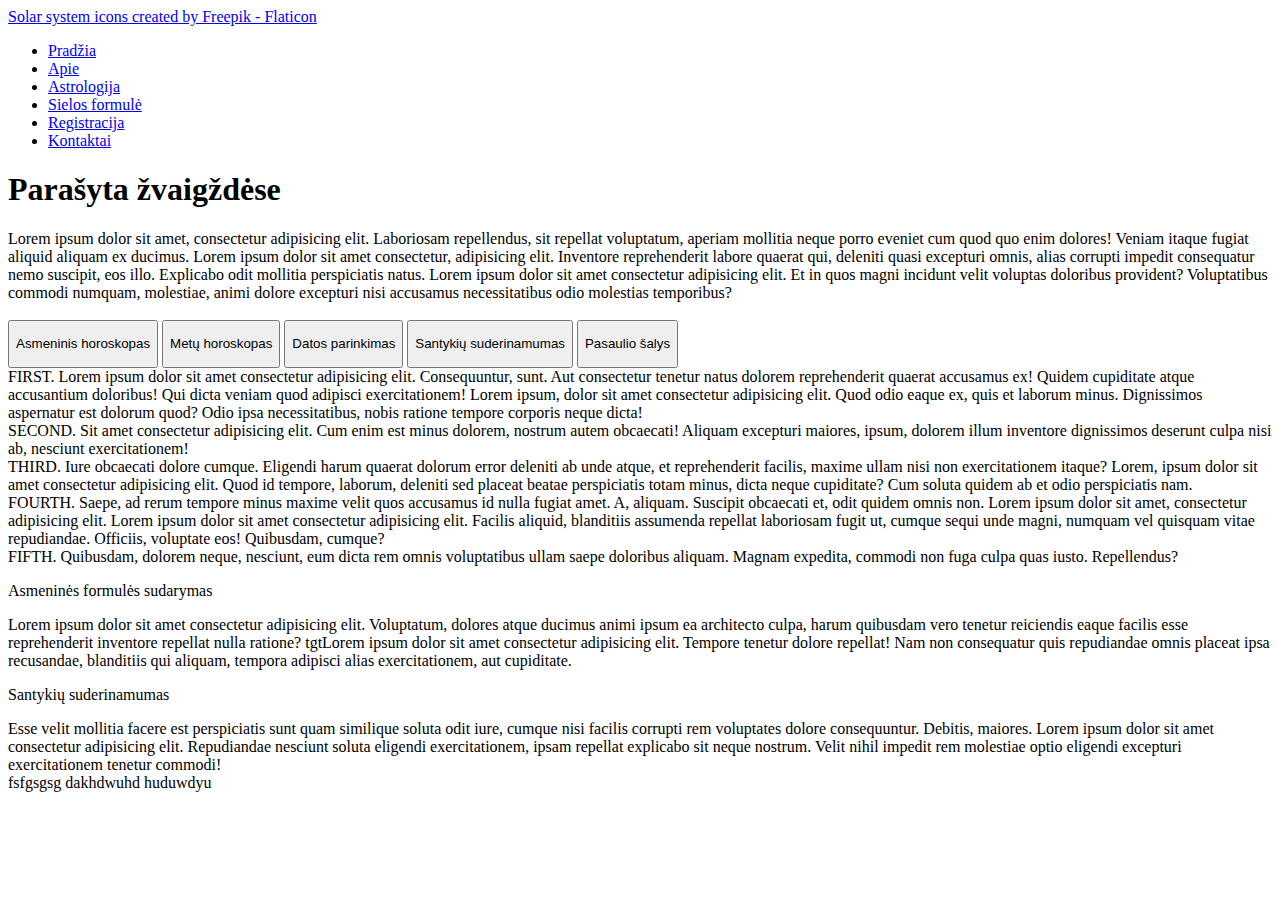
==== index.html @ 43403886 "penktas" ====
<!DOCTYPE html>
<html lang="en">
<head>
    <meta charset="UTF-8">
    <meta http-equiv="X-UA-Compatible" content="IE=edge">
    <meta name="viewport" content="width=device-width, initial-scale=1.0">
    
    <link rel="preconnect" href="https://fonts.googleapis.com">
    <a href="https://www.flaticon.com/free-icons/solar-system" title="solar system icons">Solar system icons created by Freepik - Flaticon</a>
<link rel="preconnect" href="https://fonts.gstatic.com" crossorigin>
<link href="https://fonts.googleapis.com/css2?family=Alegreya&family=El+Messiri&family=Homemade+Apple&family=Neonderthaw&family=Poiret+One&family=Sacramento&display=swap" rel="stylesheet">
    <link rel="stylesheet" href="css/style.css">
    <title>Document</title>
</head>
<body>

    
        <header>
            <div class="container">
                
                <nav>
                    <ul>
                        <li>
                            <a href="#beggining">Pradžia</a>
                        </li>
                        <li>
                            <a href="#about">Apie</a>
                        </li>
                        <li>
                            <a href="#astrology">Astrologija</a>
                        </li>
                        <li>
                            <a href="#soul">Sielos formulė</a>
                        </li>
                        <li>
                            <a href="#registration">Registracija</a>
                        </li>
                        <li>
                            <a href="#contacts">Kontaktai</a>
                        </li>
                    </ul>
                </nav>
    
                <div id="mobile-menu-trigger" class="hamburger hamburger--elastic">
                    <div class="hamburger-box">
                      <div class="hamburger-inner"></div>
                    </div>
                  </div>
    
    
    
            </div>
        </header>


    <main>
        <section class="hero" id="beggining">
            <div class="container">
                <div>
                    
                </div>
                <h1 class="fade-in-text">Parašyta žvaigždėse</h1>
            </div>
        </section>

        <section class="about" id="about">
            <div class="scroll-element js-scroll fade-in">Lorem ipsum dolor sit amet, consectetur adipisicing elit. Laboriosam repellendus, sit repellat voluptatum, aperiam mollitia neque porro eveniet cum quod quo enim dolores! Veniam itaque fugiat aliquid aliquam ex ducimus. Lorem ipsum dolor sit amet consectetur, adipisicing elit. Inventore reprehenderit labore quaerat qui, deleniti quasi excepturi omnis, alias corrupti impedit consequatur nemo suscipit, eos illo. Explicabo odit mollitia perspiciatis natus. Lorem ipsum dolor sit amet consectetur adipisicing elit. Et in quos magni incidunt velit voluptas doloribus provident? Voluptatibus commodi numquam, molestiae, animi dolore excepturi nisi accusamus necessitatibus odio molestias temporibus?
            </div>

        </section>

        

        <section class="astrology" id="astrology">
            <div class="star1"></div>
            <div class="star2"></div>
            <div class="star3"></div>


            <div class="container">
              
              <div class="gallery-box">
                   <img id="gallery">
               </div>
              
            <div class="selection-bar">
            <button onclick="myFunction()"/><p class="btn active">Asmeninis horoskopas</p></button>
            <button onclick="myFunction2()"/><p class="btn active">Metų horoskopas</p></button>
            <button onclick="myFunction3()"/><p class="btn active">Datos parinkimas</p></button>
            <button onclick="myFunction4()"/><p class="btn active">Santykių suderinamumas</p></button>
            <button onclick="myFunction5()"/><p class="btn active">Pasaulio šalys</p></button>
            </div>
            
            <div class="parent">
            <div class="div1 mystyle" id="myDIV">FIRST. Lorem ipsum dolor sit amet consectetur adipisicing elit. Consequuntur, sunt. Aut consectetur tenetur natus dolorem reprehenderit quaerat accusamus ex! Quidem cupiditate atque accusantium doloribus! Qui dicta veniam quod adipisci exercitationem! Lorem ipsum, dolor sit amet consectetur adipisicing elit. Quod odio eaque ex, quis et laborum minus. Dignissimos aspernatur est dolorum quod? Odio ipsa necessitatibus, nobis ratione tempore corporis neque dicta!</div>
            <div class="div2 mystyle" id="myDIV2">SECOND. Sit amet consectetur adipisicing elit. Cum enim est minus dolorem, nostrum autem obcaecati! Aliquam excepturi maiores, ipsum, dolorem illum inventore dignissimos deserunt culpa nisi ab, nesciunt exercitationem!</div>
            <div class="div3 mystyle" id="myDIV3">THIRD. Iure obcaecati dolore cumque. Eligendi harum quaerat dolorum error deleniti ab unde atque, et reprehenderit facilis, maxime ullam nisi non exercitationem itaque? Lorem, ipsum dolor sit amet consectetur adipisicing elit. Quod id tempore, laborum, deleniti sed placeat beatae perspiciatis totam minus, dicta neque cupiditate? Cum soluta quidem ab et odio perspiciatis nam.</div>
            <div class="div4 mystyle" id="myDIV4">FOURTH. Saepe, ad rerum tempore minus maxime velit quos accusamus id nulla fugiat amet. A, aliquam. Suscipit obcaecati et, odit quidem omnis non. Lorem ipsum dolor sit amet, consectetur adipisicing elit. Lorem ipsum dolor sit amet consectetur adipisicing elit. Facilis aliquid, blanditiis assumenda repellat laboriosam fugit ut, cumque sequi unde magni, numquam vel quisquam vitae repudiandae. Officiis, voluptate eos! Quibusdam, cumque? </div>
            <div class="div5 mystyle" id="myDIV5">FIFTH. Quibusdam, dolorem neque, nesciunt, eum dicta rem omnis voluptatibus ullam saepe doloribus aliquam. Magnam expedita, commodi non fuga culpa quas iusto. Repellendus? </div>
            </div>
            </div>
            </section>







        <section class="soul" id="soul">
            <div class="container">
                <div><p>Asmeninės formulės sudarymas</p>Lorem ipsum dolor sit amet consectetur adipisicing elit. Voluptatum, dolores atque ducimus animi ipsum ea architecto culpa, harum quibusdam vero tenetur reiciendis eaque facilis esse reprehenderit inventore repellat nulla ratione? tgtLorem ipsum dolor sit amet consectetur adipisicing elit. Tempore tenetur dolore repellat! Nam non consequatur quis repudiandae omnis placeat ipsa recusandae, blanditiis qui aliquam, tempora adipisci alias exercitationem, aut cupiditate.</div>
                <div class="horizon"></div>
                <div><p>Santykių suderinamumas</p>Esse velit mollitia facere est perspiciatis sunt quam similique soluta odit iure, cumque nisi facilis corrupti rem voluptates dolore consequuntur. Debitis, maiores. Lorem ipsum dolor sit amet consectetur adipisicing elit. Repudiandae nesciunt soluta eligendi exercitationem, ipsam repellat explicabo sit neque nostrum. Velit nihil impedit rem molestiae optio eligendi excepturi exercitationem tenetur commodi!</div>
            </div>
            




        </section>

        <section class="registration" id="registration">
            <div class="container">fsfgsgsg dakhdwuhd huduwdyu</div>



        </section>

        

        <section class="contacts" id="contacts">
        <div class="container"></div>
        </section>

</main>

       

        


        
        
        
        
        
        
        
        <script src="script.js"></script>
        

        

</body>
</html>
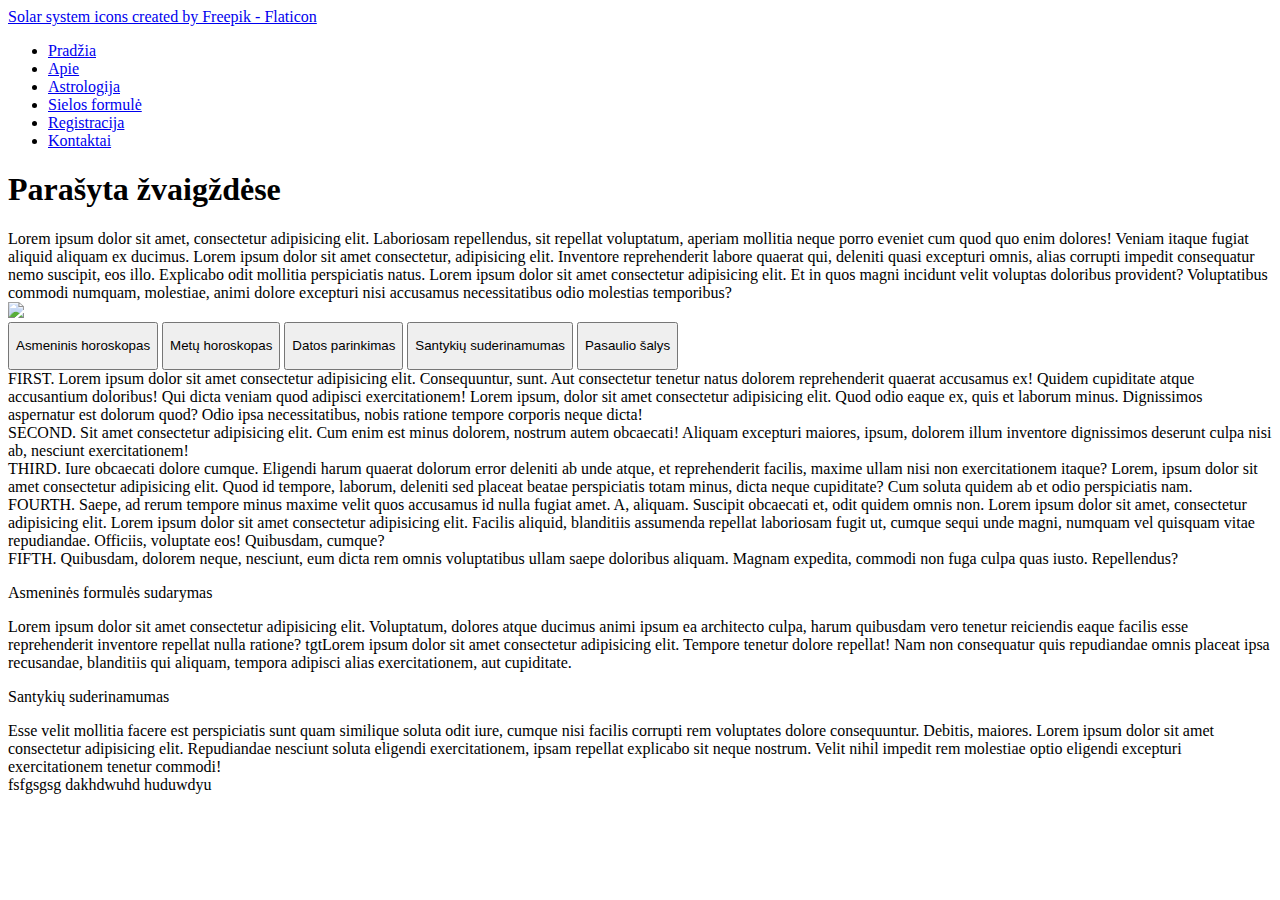
==== commit 9ee4b25c: "astuntas" ====
--- a/index.html
+++ b/index.html
@@ -80,7 +80,7 @@
             <div class="container">
               
               <div class="gallery-box">
-                   <img id="gallery">
+                   <img src="../images/cancer.png" id="gallery">
                </div>
               
             <div class="selection-bar">
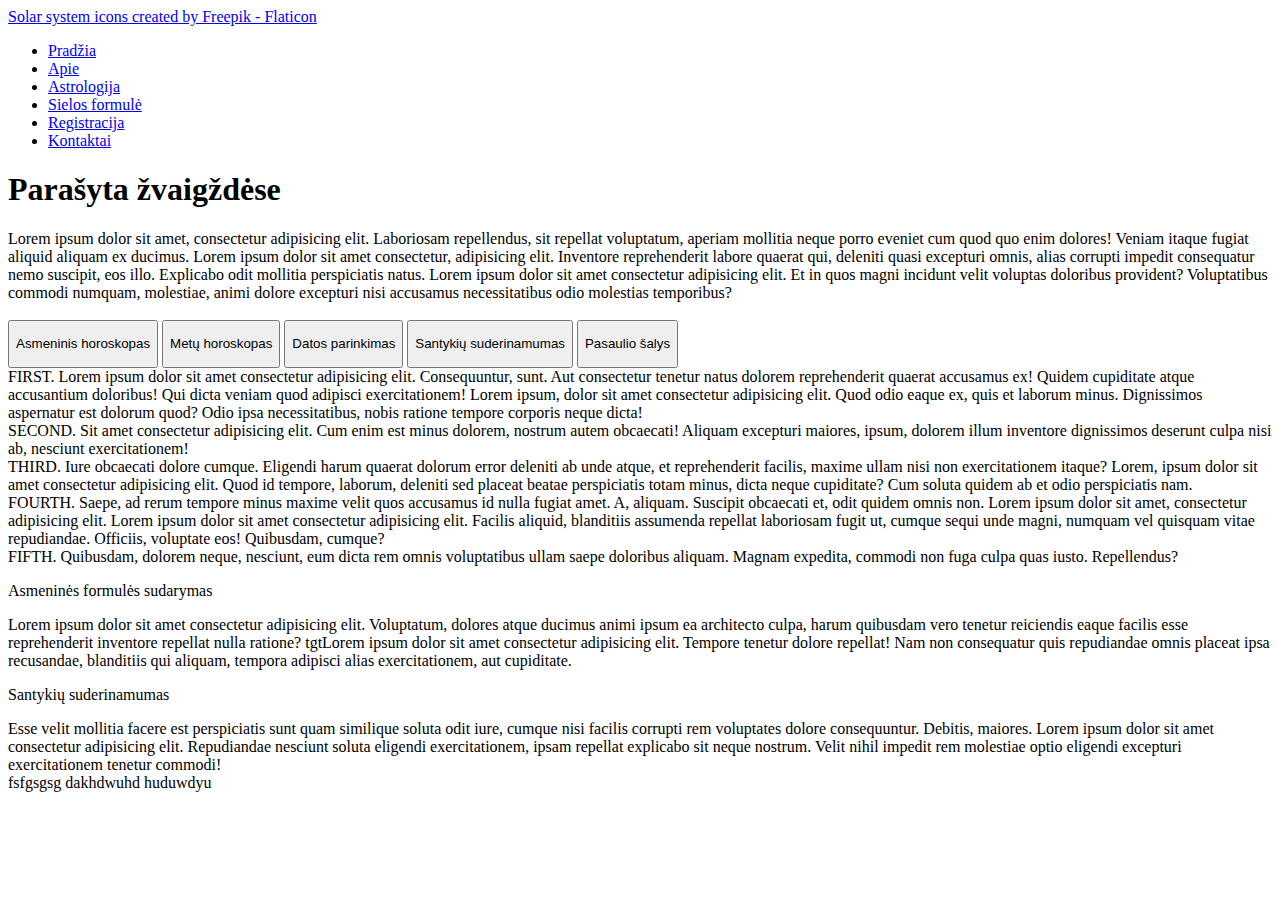
==== commit ebc57b79: "vienuolika" ====
--- a/index.html
+++ b/index.html
@@ -80,7 +80,7 @@
             <div class="container">
               
               <div class="gallery-box">
-                   <img src="../images/cancer.png" id="gallery">
+                   <img id="gallery">
                </div>
               
             <div class="selection-bar">
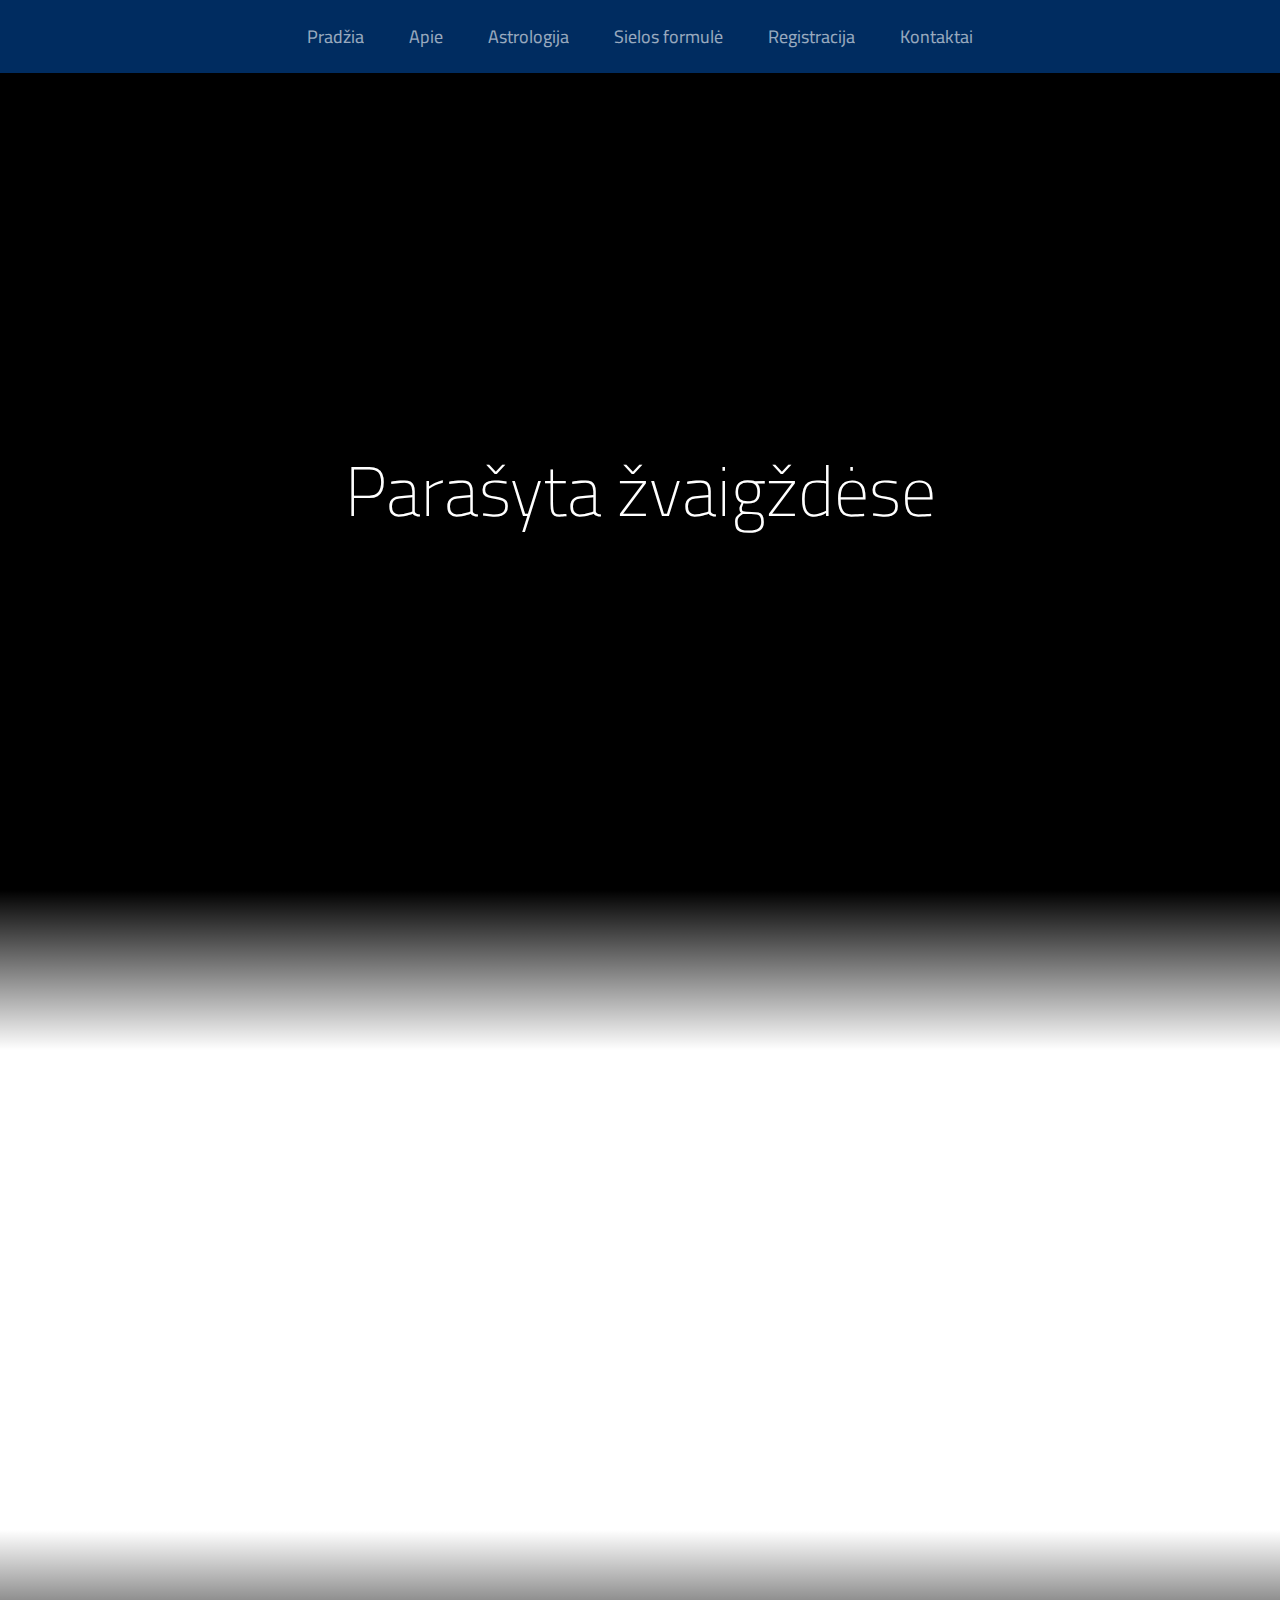
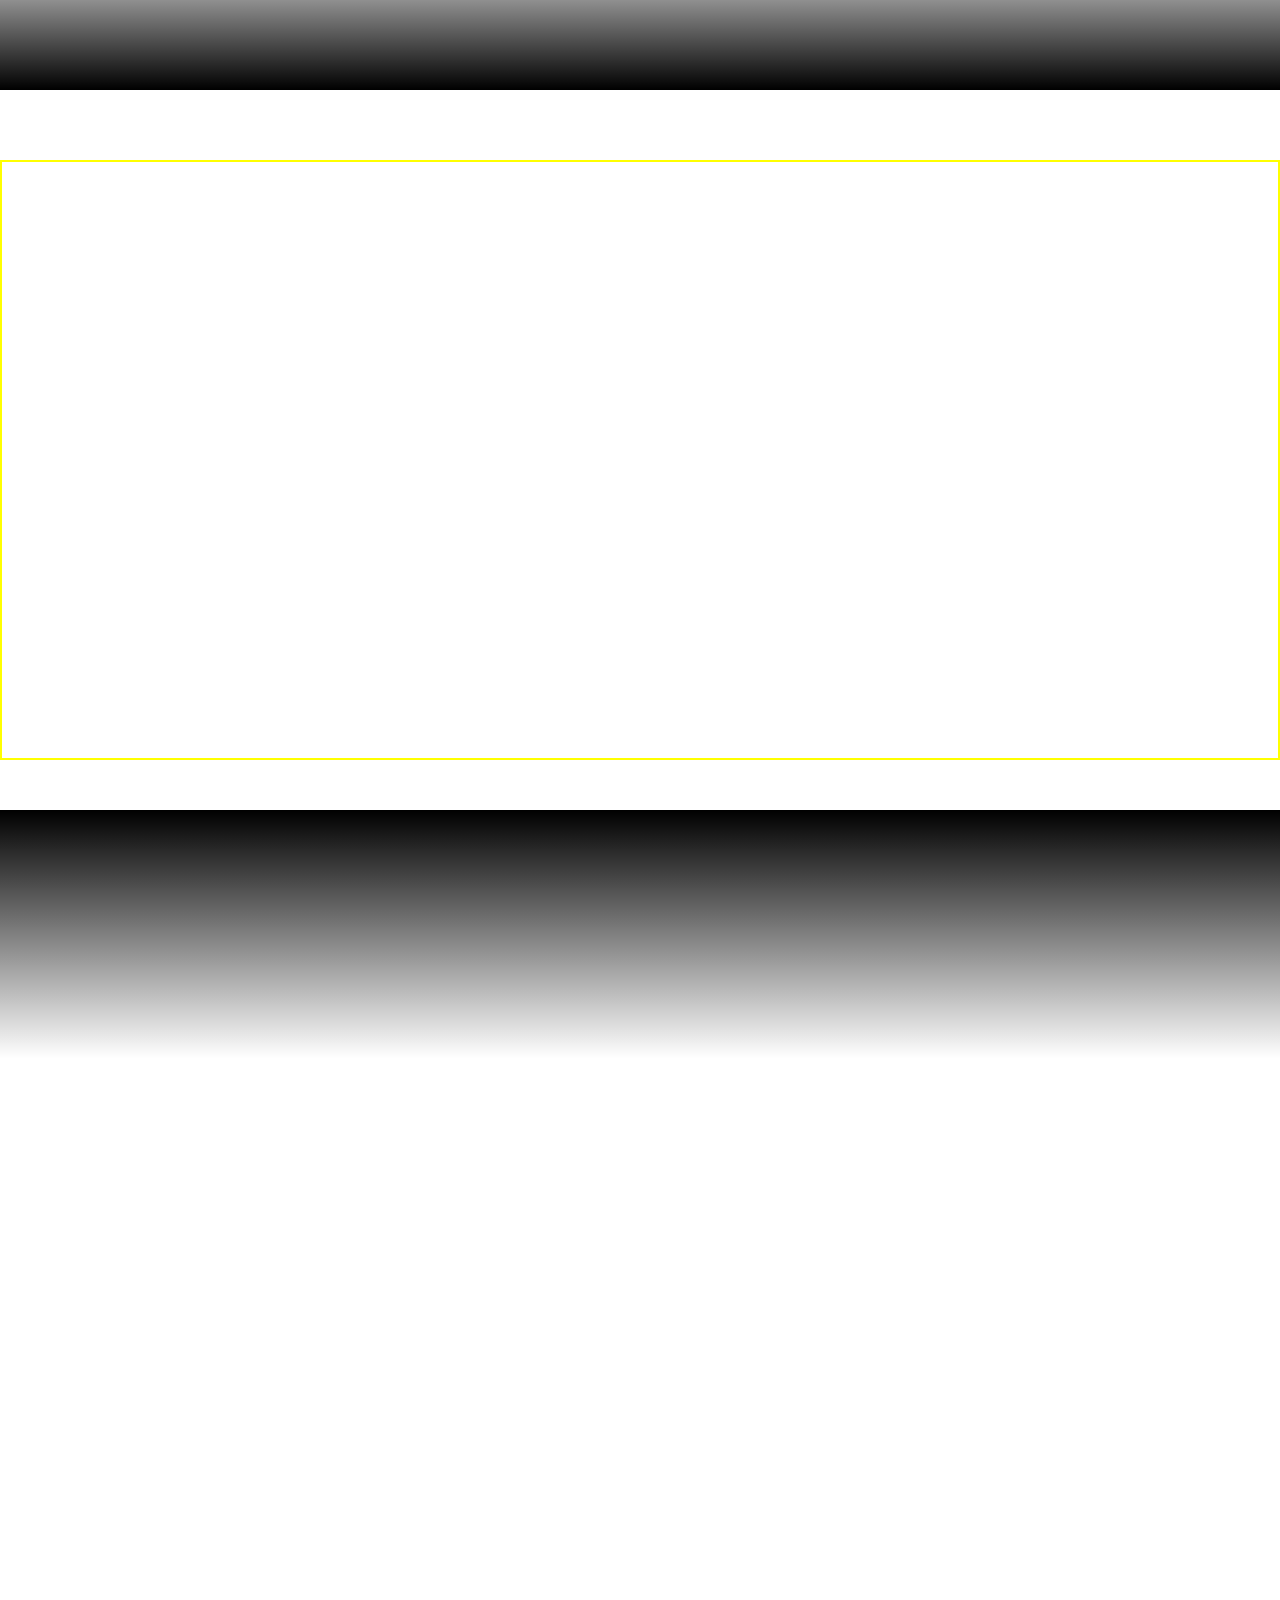
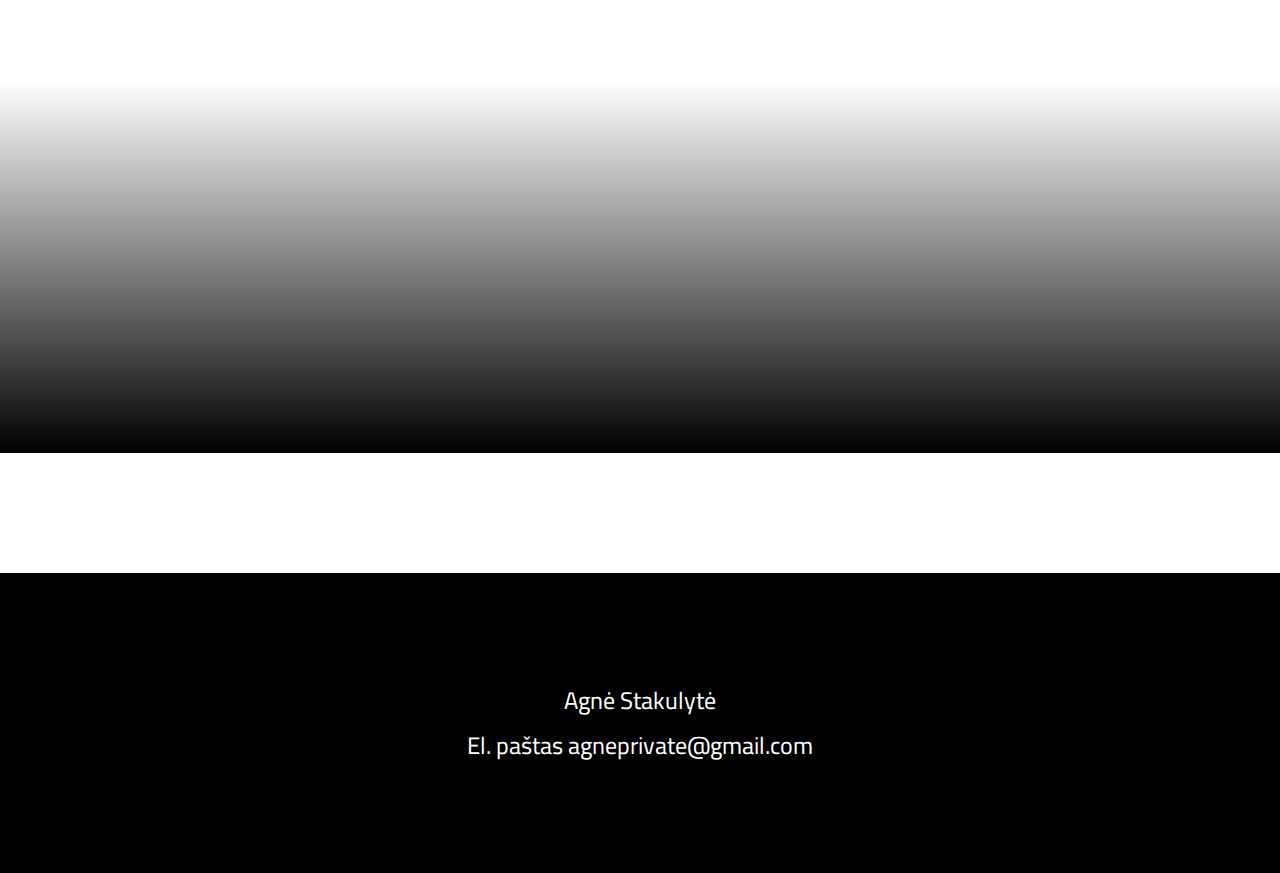
==== commit de52219d: "vasario-17-2" ====
--- a/index.html
+++ b/index.html
@@ -8,7 +8,9 @@
     <link rel="preconnect" href="https://fonts.googleapis.com">
     <a href="https://www.flaticon.com/free-icons/solar-system" title="solar system icons">Solar system icons created by Freepik - Flaticon</a>
 <link rel="preconnect" href="https://fonts.gstatic.com" crossorigin>
-<link href="https://fonts.googleapis.com/css2?family=Alegreya&family=El+Messiri&family=Homemade+Apple&family=Neonderthaw&family=Poiret+One&family=Sacramento&display=swap" rel="stylesheet">
+<link rel="preconnect" href="https://fonts.googleapis.com">
+<link rel="preconnect" href="https://fonts.gstatic.com" crossorigin>
+<link href="https://fonts.googleapis.com/css2?family=Alegreya&family=Cairo&family=Dosis&family=El+Messiri&family=Homemade+Apple&family=Jost&family=Neonderthaw&family=Sacramento&family=Signika:wght@300&display=swap" rel="stylesheet">
     <link rel="stylesheet" href="css/style.css">
     <title>Document</title>
 </head>
@@ -64,7 +66,9 @@
         </section>
 
         <section class="about" id="about">
-            <div class="scroll-element js-scroll fade-in">Lorem ipsum dolor sit amet, consectetur adipisicing elit. Laboriosam repellendus, sit repellat voluptatum, aperiam mollitia neque porro eveniet cum quod quo enim dolores! Veniam itaque fugiat aliquid aliquam ex ducimus. Lorem ipsum dolor sit amet consectetur, adipisicing elit. Inventore reprehenderit labore quaerat qui, deleniti quasi excepturi omnis, alias corrupti impedit consequatur nemo suscipit, eos illo. Explicabo odit mollitia perspiciatis natus. Lorem ipsum dolor sit amet consectetur adipisicing elit. Et in quos magni incidunt velit voluptas doloribus provident? Voluptatibus commodi numquam, molestiae, animi dolore excepturi nisi accusamus necessitatibus odio molestias temporibus?
+            <div class="scroll-element js-scroll fade-in"><p>Sveiki, esu Agnė, vedų astrologė ir sielos formulės konsultantė. Astrologija pradėjau domėtis dar paauglystėje, vartydama iš mamos pasiimtas knygas, susijusias su astrologija, chirologija ir numerologija.<br><br></p>
+            <p>Nors baigiau ekonomikos ir verslo vadybos studijas universitete ir visą laiką dirbau bankų ir finansų srityje, astrologija netikėtai grįžo į mano gyvenimą prieš dvejus metus. Norėjau pažinti save, buvo smalsu sužinoti, kokia aš esu, kokią įtaką man daro visatoje skriejantys dangaus kūnai, kokias dovanas jie man suteikė mano gimimo metu ir kaip jie mane veikia kasdien.Baigusi vedų astrologijos ir sielos formulės kursus, nusprendžiau savo įgytas žinias ne tik panaudoti sau, bet ir dalintis jomis su kitais.</p> <br>
+            <p>Tikiu, kad astrologija gali padėti labiau pažinti ir suprasti save bei paaiškinti, kodėl elgiamės vienaip ar kitaip ir kodėl gyvenime tam tikru metu ar tam tikroje srityje įvyksta tam tikri įvykiai. Sužinoję tai, galime atsikvėpti, nusiraminti ir įsitikinti, kad viskas su mumis yra gerai – kiekvienas žmogus yra unikalus ir nepaprastas, o dangaus kūnai bei visata yra mums paruošusi puokštę dovanų, kurias reikia priimti ir mėgautis jomis.</p>
             </div>
 
         </section>
@@ -72,16 +76,14 @@
         
 
         <section class="astrology" id="astrology">
-            <div class="star1"></div>
-            <div class="star2"></div>
-            <div class="star3"></div>
+            
 
 
             <div class="container">
               
-              <div class="gallery-box">
+              <!-- <div class="gallery-box">
                    <img id="gallery">
-               </div>
+               </div> -->
               
             <div class="selection-bar">
             <button onclick="myFunction()"/><p class="btn active">Asmeninis horoskopas</p></button>
@@ -92,11 +94,68 @@
             </div>
             
             <div class="parent">
-            <div class="div1 mystyle" id="myDIV">FIRST. Lorem ipsum dolor sit amet consectetur adipisicing elit. Consequuntur, sunt. Aut consectetur tenetur natus dolorem reprehenderit quaerat accusamus ex! Quidem cupiditate atque accusantium doloribus! Qui dicta veniam quod adipisci exercitationem! Lorem ipsum, dolor sit amet consectetur adipisicing elit. Quod odio eaque ex, quis et laborum minus. Dignissimos aspernatur est dolorum quod? Odio ipsa necessitatibus, nobis ratione tempore corporis neque dicta!</div>
-            <div class="div2 mystyle" id="myDIV2">SECOND. Sit amet consectetur adipisicing elit. Cum enim est minus dolorem, nostrum autem obcaecati! Aliquam excepturi maiores, ipsum, dolorem illum inventore dignissimos deserunt culpa nisi ab, nesciunt exercitationem!</div>
-            <div class="div3 mystyle" id="myDIV3">THIRD. Iure obcaecati dolore cumque. Eligendi harum quaerat dolorum error deleniti ab unde atque, et reprehenderit facilis, maxime ullam nisi non exercitationem itaque? Lorem, ipsum dolor sit amet consectetur adipisicing elit. Quod id tempore, laborum, deleniti sed placeat beatae perspiciatis totam minus, dicta neque cupiditate? Cum soluta quidem ab et odio perspiciatis nam.</div>
-            <div class="div4 mystyle" id="myDIV4">FOURTH. Saepe, ad rerum tempore minus maxime velit quos accusamus id nulla fugiat amet. A, aliquam. Suscipit obcaecati et, odit quidem omnis non. Lorem ipsum dolor sit amet, consectetur adipisicing elit. Lorem ipsum dolor sit amet consectetur adipisicing elit. Facilis aliquid, blanditiis assumenda repellat laboriosam fugit ut, cumque sequi unde magni, numquam vel quisquam vitae repudiandae. Officiis, voluptate eos! Quibusdam, cumque? </div>
-            <div class="div5 mystyle" id="myDIV5">FIFTH. Quibusdam, dolorem neque, nesciunt, eum dicta rem omnis voluptatibus ullam saepe doloribus aliquam. Magnam expedita, commodi non fuga culpa quas iusto. Repellendus? </div>
+            <div class="div1 mystyle active" id="myDIV"> 
+                <p>Išsami asmeninio astrologinio žemėlapio analizė</p><br>
+                &diams; Asmeninės savybės, charakterio bruožai, pasaulio suvokimas<br>
+                &diams; Partnerystė, meilė, santuoka<br>
+                &diams; Šeima ir vaikai<br>
+                &diams; Darbas ir karjera<br>
+                &diams; Savirealizacija<br>
+                &diams; Finansai ir turtas<br>
+                &diams; Gyvenimo misija, ekspertizės ir tobulėjimo sritys<br><br>
+                
+                KONSULTACIJOS TRUKMĖ: 1,5–2 val.<br>
+                KONSULTACIJOS BŪDAS: vaizdo skambutis (naudojantis „Zoom“, „Teams“, „Skype“ ar „Messenger“)<br>
+                KAINA: 50 EUR 
+                </div>
+            <div class="div2 mystyle" id="myDIV2"><p>Ateinančių 12 mėnesių astrologinės tendencijos</p><br>
+                &diams; Kokiame astrologiniame periode šiuo metu esate?<br>
+                &diams; Planetų tranzitai<br>
+                &diams; Kurią Jūsų gyvenimo sritį visata kviečia peržiūrėti, išgryninti ir patobulinti?<br>
+                &diams; Kurią Jūsų gyvenimo sritį visata nori palaiminti ir apdovanoti?<br>
+                &diams; Kuris laikotarpis yra palankus karjerai ar romantiškiems santykiams<br><br>
+                
+                KONSULTACIJOS TRUKMĖ: 1 val.<br>
+                KONSULTACIJOS BŪDAS: vaizdo skambutis (naudojantis „Zoom“, „Teams“, „Skype“ ar „Messenger“)<br>
+                KAINA: 30 EUR
+                </div>
+            <div class="div3 mystyle" id="myDIV3"><p>Geriausias laikotarpis:</p><br>
+
+                &diams; gimtadieniui, šeimos šventei;<br>
+                &diams; vestuvėms;<br>
+                &diams; sutarčių pasirašymui;<br>
+                &diams; nekilnojamo turto įsigijimui;<br>
+                &diams; grožio procedūroms, asmeniniams pirkiniams.<br><br>
+                
+                KONSULTACIJOS TRUKMĖ: 0,5 val.<br>
+                KONSULTACIJOS BŪDAS: vaizdo skambutis (naudojantis „Zoom“, „Teams“, „Skype“ ar „Messenger“)<br>
+                KAINA: 15 EUR
+                </div>
+            <div class="div4 mystyle" id="myDIV4">Astrologinis suderinamumas nagrinėjamas su bet kuriuo pasirinktu asmeniu (gyvenimo partneris, šeimos narys, kolega ir pan.).<br><br>
+                <p>Astrologinis žmonių tarpusavio suderinamumas:</p><br>
+                &diams; meilės partnerių;<br>
+                &diams; verslo partnerių;<br>
+                &diams; šeimos narių;<br>
+                &diams; tėvų ir vaikų;<br>
+                &diams; draugų ar kitų svarbių žmonių.<br><br>
+                
+                KONSULTACIJOS TRUKMĖ: 1–1,5 val.<br>
+                KONSULTACIJOS BŪDAS: vaizdo skambutis (naudojantis „Zoom“, „Teams“, „Skype“ ar „Messenger“)<br>
+                KAINA: 50 EUR
+                 </div>
+            <div class="div5 mystyle" id="myDIV5"><p>Pasaulio šalių įtaka pagal gimimo datą</p><br>
+                &diams; Kuriose šalyse geriausia siekti karjeros ir augti profesinėje srityje?<br>
+                &diams; Kur keliauti norint aistringų, romantiškų ir kupinų meilės nuotykių atostogų?<br>
+                &diams; Kuriose šalyse jausitės tarsi jau esate čia gyvenę ir viską gerai pažįstate?<br>
+                &diams; Kurios šalyse jausite didelę euforiją pradžioje, bet didelį nusivylimą praėjus rožiniam periodui?<br>
+                &diams; Kuriose šalyse atsipalaiduosite ir pailsėsite?<br>
+                &diams; Kuriose šalyse pritrauksite negatyvias situacijas ir kurių geriausia vengti?<br>
+                &diams; Kurios šalys priartins prie savęs pažinimo ir savirealizacijos?<br><br>
+                
+                KONSULTACIJOS TRUKMĖ: 1 val.<br>
+                KONSULTACIJOS BŪDAS: vaizdo skambutis (naudojantis „Zoom“, „Teams“, „Skype“ ar „Messenger“)<br>
+                KAINA: 20 EUR
+                 </div>
             </div>
             </div>
             </section>
@@ -108,29 +167,49 @@
 
 
         <section class="soul" id="soul">
-            <div class="container">
-                <div><p>Asmeninės formulės sudarymas</p>Lorem ipsum dolor sit amet consectetur adipisicing elit. Voluptatum, dolores atque ducimus animi ipsum ea architecto culpa, harum quibusdam vero tenetur reiciendis eaque facilis esse reprehenderit inventore repellat nulla ratione? tgtLorem ipsum dolor sit amet consectetur adipisicing elit. Tempore tenetur dolore repellat! Nam non consequatur quis repudiandae omnis placeat ipsa recusandae, blanditiis qui aliquam, tempora adipisci alias exercitationem, aut cupiditate.</div>
-                <div class="horizon"></div>
-                <div><p>Santykių suderinamumas</p>Esse velit mollitia facere est perspiciatis sunt quam similique soluta odit iure, cumque nisi facilis corrupti rem voluptates dolore consequuntur. Debitis, maiores. Lorem ipsum dolor sit amet consectetur adipisicing elit. Repudiandae nesciunt soluta eligendi exercitationem, ipsam repellat explicabo sit neque nostrum. Velit nihil impedit rem molestiae optio eligendi excepturi exercitationem tenetur commodi!</div>
-            </div>
-            
-
-
-
-
-        </section>
+           
+            <div class="scroll-element2 js-scroll2 slide-left2"><p>Asmeninės formulės sudarymas pagal Aleksandro Astrogoro metodiką</p>
+                Aleksandras Astrogoras – knygos „Sielos formulė“ autorius –  apibrėžia sielos formulę kaip Dievo antspaudą mūsų gyvenimo pase, kuris fiksuoja įgimtų žmogaus savybių visumą, pašaukimą, tobulėjimo kelią ir pamokas. Pagrindinis klausimas – kas tu esi, žmogau? Formulės centre atsidūrusios planetos atspindi žmogaus šerdį, atskleidžia jo stipriausias prigimtines charakterio savybes ir gabumus. Sielos formulė atskleidžia tai, kaip žmogus bendrauja su aplinkiniais žmonėmis, kokios profesijos jam tiktų, kokių sveikatos problemų reikėtų saugotis, koks partneris jam labiausiai tinka ir kokio jis pasąmoningai ieško.<br><br> 
+
+                KONSULTACIJOS TRUKMĖ: 1-1,5 val.<br>
+                KONSULTACIJOS BŪDAS: vaizdo skambutis (naudojantis „Zoom“, „Teams“, „Skype“ ar „Messenger“)<br>
+                KAINA: 50 EUR
+                
+          
+            </div>
+
+            <div class="scroll-element2 js-scroll2 slide-right2"><p>Santykių suderinamumas</p><br>Esse velit mollitia facere est perspiciatis sunt quam similique soluta odit iure, cumque nisi facilis corrupti rem voluptates dolore consequuntur. Debitis, maiores. Lorem ipsum dolor sit amet consectetur adipisicing elit. Repudiandae nesciunt soluta eligendi exercitationem, ipsam repellat explicabo sit neque nostrum. Velit nihil impedit rem molestiae optio eligendi excepturi exercitationem tenetur commodi! Lorem ipsum, dolor sit amet consectetur adipisicing elit. Beatae quidem corrupti aperiam maiores voluptas esse eaque quaerat, optio dolorum quo aliquid numquam nihil sequi minus consequuntur consequatur sapiente perspiciatis assumenda.
+          
+            </div>
+            
+          </section>
+
+         
+            
+        
+
+
 
         <section class="registration" id="registration">
-            <div class="container">fsfgsgsg dakhdwuhd huduwdyu</div>
-
-
-
-        </section>
+           
+            <div class="container"><script src="https://www.cognitoforms.com/f/seamless.js" data-key="kqcxq1kapUCRFlTGR3wyDQ" data-form="1"></script>
+                </div>
+
+                
+
+        </section>
+
+        
+
+        
 
         
 
         <section class="contacts" id="contacts">
-        <div class="container"></div>
+        <div class="container">
+            Agnė Stakulytė<br>
+            El. paštas agneprivate@gmail.com
+        </div>
         </section>
 
 </main>
@@ -150,7 +229,7 @@
         <script src="script.js"></script>
         
 
-        
+           
 
 </body>
 </html>--- a/css/style.css
+++ b/css/style.css
@@ -0,0 +1 @@
+*{-webkit-box-sizing:border-box;box-sizing:border-box;margin:0;padding:0}html{scroll-behavior:smooth;width:100%}body{font-family:Cairo,Helvetica,sans-serif;cursor:url("../images/light-small.png"),auto;max-width:100%;overflow-x:hidden;margin:0;padding:0}.container{width:100%;margin:0 auto;padding:0 20px;-webkit-box-sizing:border-box;box-sizing:border-box}header{position:fixed;top:0;left:0;width:100%;z-index:999;background-color:#002c60;font-size:18px}@media(max-width: 800px){header{padding:10px 0}}header .container{display:-webkit-box;display:-webkit-flex;display:-ms-flexbox;display:flex;-webkit-box-pack:center;-webkit-justify-content:center;-ms-flex-pack:center;justify-content:center;-webkit-box-align:center;-webkit-align-items:center;-ms-flex-align:center;align-items:center;padding-top:20px;padding-bottom:20px;margin:0}header .container .hamburger{display:none;overflow:visible;margin:-15px;padding:15px;cursor:pointer;-webkit-transition:.3s ease-in-out;-o-transition:.3s ease-in-out;transition:.3s ease-in-out}@media(max-width: 800px){header .container .hamburger{display:inline-block}}header .container .hamburger .hamburger-box{position:relative;display:inline-block;width:20px;height:16px}header .container .hamburger .hamburger-box .hamburger-inner,header .container .hamburger .hamburger-box .hamburger-inner:before,header .container .hamburger .hamburger-box .hamburger-inner:after{position:absolute;width:20px;height:2px;-webkit-transition:.3s ease-in-out;-o-transition:.3s ease-in-out;transition:.3s ease-in-out;background-color:#fff}header .container .hamburger .hamburger-box .hamburger-inner:before,header .container .hamburger .hamburger-box .hamburger-inner:after{content:"";display:block}header .container .hamburger .hamburger-box .hamburger-inner:before{-webkit-transition:top .1s ease-in .25s,opacity .1s ease-in,background-color .3s ease-in-out;-o-transition:top .1s ease-in .25s,opacity .1s ease-in,background-color .3s ease-in-out;transition:top .1s ease-in .25s,opacity .1s ease-in,background-color .3s ease-in-out;top:-6px}header .container .hamburger .hamburger-box .hamburger-inner:after{bottom:-6px;-webkit-transition:bottom .1s ease-in .25s,background-color .3s ease-in-out,-webkit-transform .22s cubic-bezier(0.55, 0.055, 0.675, 0.19);transition:bottom .1s ease-in .25s,background-color .3s ease-in-out,-webkit-transform .22s cubic-bezier(0.55, 0.055, 0.675, 0.19);-o-transition:bottom .1s ease-in .25s,transform .22s cubic-bezier(0.55, 0.055, 0.675, 0.19),background-color .3s ease-in-out;transition:bottom .1s ease-in .25s,transform .22s cubic-bezier(0.55, 0.055, 0.675, 0.19),background-color .3s ease-in-out;transition:bottom .1s ease-in .25s,transform .22s cubic-bezier(0.55, 0.055, 0.675, 0.19),background-color .3s ease-in-out,-webkit-transform .22s cubic-bezier(0.55, 0.055, 0.675, 0.19)}header .container .hamburger .hamburger-box .hamburger-inner{top:50%;display:block;-webkit-transition-timing-function:cubic-bezier(0.55, 0.055, 0.675, 0.19);-o-transition-timing-function:cubic-bezier(0.55, 0.055, 0.675, 0.19);transition-timing-function:cubic-bezier(0.55, 0.055, 0.675, 0.19);-webkit-transition-duration:.22s;-o-transition-duration:.22s;transition-duration:.22s}header .container .hamburger.active .hamburger-inner{-webkit-transition-delay:.12s;-o-transition-delay:.12s;transition-delay:.12s;-webkit-transition-timing-function:cubic-bezier(0.215, 0.61, 0.355, 1);-o-transition-timing-function:cubic-bezier(0.215, 0.61, 0.355, 1);transition-timing-function:cubic-bezier(0.215, 0.61, 0.355, 1);-webkit-transform:rotate(225deg);-ms-transform:rotate(225deg);transform:rotate(225deg)}header .container .hamburger.active .hamburger-inner:before{top:0;-webkit-transition:top .1s ease-out,opacity .1s ease-out .12s,background-color .3s ease-in-out;-o-transition:top .1s ease-out,opacity .1s ease-out .12s,background-color .3s ease-in-out;transition:top .1s ease-out,opacity .1s ease-out .12s,background-color .3s ease-in-out;opacity:0}header .container .hamburger.active .hamburger-inner:after{bottom:0;-webkit-transition:bottom .1s ease-out,background-color .3s ease-in-out,-webkit-transform .22s cubic-bezier(0.215, 0.61, 0.355, 1) .12s;transition:bottom .1s ease-out,background-color .3s ease-in-out,-webkit-transform .22s cubic-bezier(0.215, 0.61, 0.355, 1) .12s;-o-transition:bottom .1s ease-out,transform .22s cubic-bezier(0.215, 0.61, 0.355, 1) .12s,background-color .3s ease-in-out;transition:bottom .1s ease-out,transform .22s cubic-bezier(0.215, 0.61, 0.355, 1) .12s,background-color .3s ease-in-out;transition:bottom .1s ease-out,transform .22s cubic-bezier(0.215, 0.61, 0.355, 1) .12s,background-color .3s ease-in-out,-webkit-transform .22s cubic-bezier(0.215, 0.61, 0.355, 1) .12s;-webkit-transform:rotate(-90deg);-ms-transform:rotate(-90deg);transform:rotate(-90deg)}header .container .hamburger.active .hamburger-inner,header .container .hamburger.active .hamburger-inner:before,header .container .hamburger.active .hamburger-inner:after{background-color:#fff}@media(max-width: 800px){header .container nav{position:absolute;width:350px;height:230px;top:92px;opacity:0}}@media(max-width: 800px)and (max-width: 800px){header .container nav.active{opacity:1}}header .container nav ul{list-style:none;display:-webkit-box;display:-webkit-flex;display:-ms-flexbox;display:flex;padding:0}@media(max-width: 800px){header .container nav ul{-webkit-box-orient:vertical;-webkit-box-direction:normal;-webkit-flex-direction:column;-ms-flex-direction:column;flex-direction:column;-webkit-box-pack:center;-webkit-justify-content:center;-ms-flex-pack:center;justify-content:center;-webkit-box-align:center;-webkit-align-items:center;-ms-flex-align:center;align-items:center}}header .container nav ul li:not(:last-child){margin-right:45px}@media(max-width: 800px){header .container nav ul li:not(:last-child){margin:0px;padding-bottom:20px}}header .container nav ul li a{text-decoration:none;color:#fff;opacity:.6;-webkit-transition:.3s ease-in-out;-o-transition:.3s ease-in-out;transition:.3s ease-in-out;cursor:url("../images/light-small.png"),auto}header .container nav ul li a:hover{opacity:1;cursor:url("../images/light-small.png"),auto;-webkit-transform:scale(2);-ms-transform:scale(2);transform:scale(2)}.hero{background-color:#000;padding-top:110px;padding-bottom:50px;display:-webkit-box;display:-webkit-flex;display:-ms-flexbox;display:flex;-webkit-box-align:center;-webkit-align-items:center;-ms-flex-align:center;align-items:center;-webkit-box-pack:center;-webkit-justify-content:center;-ms-flex-pack:center;justify-content:center}.hero .container{width:700px;height:700px;display:-webkit-box;display:-webkit-flex;display:-ms-flexbox;display:flex;-webkit-box-align:center;-webkit-align-items:center;-ms-flex-align:center;align-items:center;-webkit-box-pack:center;-webkit-justify-content:center;-ms-flex-pack:center;justify-content:center;-webkit-align-content:center;-ms-flex-line-pack:center;align-content:center;-webkit-box-orient:vertical;-webkit-box-direction:normal;-webkit-flex-direction:column;-ms-flex-direction:column;flex-direction:column;margin:0}.hero .container div{width:450px;height:450px;background-image:url("../images/starry-sky.jpg");border-radius:50%;display:-webkit-box;display:-webkit-flex;display:-ms-flexbox;display:flex;-webkit-box-pack:center;-webkit-justify-content:center;-ms-flex-pack:center;justify-content:center;-webkit-box-align:center;-webkit-align-items:center;-ms-flex-align:center;align-items:center;position:relative;text-align:center;-webkit-animation:spin 18s linear infinite;animation:spin 18s linear infinite}@-webkit-keyframes spin{100%{-webkit-transform:rotate(360deg);transform:rotate(360deg)}}@keyframes spin{100%{-webkit-transform:rotate(360deg);transform:rotate(360deg)}}.hero .container div:before{content:"";color:#fff;font-size:40px;position:absolute;background-image:-o-radial-gradient(transparent 20%, black 80%);background-image:radial-gradient(transparent 20%, black 80%);display:-webkit-box;display:-webkit-flex;display:-ms-flexbox;display:flex;-webkit-box-pack:center;-webkit-justify-content:center;-ms-flex-pack:center;justify-content:center;-webkit-box-align:center;-webkit-align-items:center;-ms-flex-align:center;align-items:center;top:0;left:0;width:100%;height:100%;border-radius:50%}.hero .container .fade-in-text{display:-webkit-box;display:-webkit-flex;display:-ms-flexbox;display:flex;-webkit-box-align:center;-webkit-align-items:center;-ms-flex-align:center;align-items:center;-webkit-box-pack:center;-webkit-justify-content:center;-ms-flex-pack:center;justify-content:center;width:200%;font-family:Cairo,Helvetica,sans-serif;font-weight:100;font-size:70px;color:#fff;-webkit-animation:fadeIn linear 6s;animation:fadeIn linear 6s;position:absolute}@-webkit-keyframes fadeIn{0%{opacity:0}100%{opacity:1}}@keyframes fadeIn{0%{opacity:0}100%{opacity:1}}.about{display:-webkit-box;display:-webkit-flex;display:-ms-flexbox;display:flex;height:800px;width:100%;-webkit-box-pack:center;-webkit-justify-content:center;-ms-flex-pack:center;justify-content:center;-webkit-box-align:center;-webkit-align-items:center;-ms-flex-align:center;align-items:center;text-align:justify;color:#fff;padding-left:20%;padding-right:20%;padding-top:10%;font-size:20px;position:relative;margin:0;background-image:url("../images/black-blue.png");background-size:cover;position:relative}.about:before{content:"";position:absolute;background:-webkit-gradient(linear, left top, left bottom, from(black), color-stop(20%, transparent), color-stop(80%, transparent), to(black));background:-o-linear-gradient(black 0%, transparent 20%, transparent 80%, black 100%);background:linear-gradient(black 0%, transparent 20%, transparent 80%, black 100%);background-size:cover;top:0;left:0;width:100%;height:100%}.about .scrol-element{width:100%;height:50%}.about .js-scroll{opacity:0;-webkit-transition:opacity 500ms;-o-transition:opacity 500ms;transition:opacity 500ms}.about .js-scroll.scrolled{opacity:1}.about .scrolled.fade-in{-webkit-animation:fade-in 2s ease-in-out both;animation:fade-in 2s ease-in-out both}@-webkit-keyframes fade-in{0%{opacity:0}100%{opacity:1}}@keyframes fade-in{0%{opacity:0}100%{opacity:1}}.astrology{display:-webkit-box;display:-webkit-flex;display:-ms-flexbox;display:flex;width:100%;background-image:url("../images/black-sky.jpg");background-size:contain;position:relative;padding-top:50px;padding-bottom:50px}.astrology:before{content:"";height:80%;width:100%;background-image:url("../images/twinkling.png");-webkit-animation-name:moving;animation-name:moving;-webkit-animation-duration:2s;animation-duration:2s;-webkit-animation-iteration-count:infinite;animation-iteration-count:infinite;-webkit-animation-direction:alternate;animation-direction:alternate;opacity:.5;position:absolute;z-index:5;background-size:contain;background-repeat:repeat}@-webkit-keyframes moving{0%{-webkit-transform:translateY(0%);transform:translateY(0%)}100%{-webkit-transform:translateY(10%);transform:translateY(10%)}}@keyframes moving{0%{-webkit-transform:translateY(0%);transform:translateY(0%)}100%{-webkit-transform:translateY(10%);transform:translateY(10%)}}.astrology .container{display:-webkit-box;display:-webkit-flex;display:-ms-flexbox;display:flex;height:600px;width:100%;padding-left:80px;padding-right:80px;margin:0;position:relative;border:2px solid #ff0;margin-top:20px;position:relative;padding-left:20%;padding-right:20%}.astrology .container .selection-bar{display:-webkit-box;display:-webkit-flex;display:-ms-flexbox;display:flex;-webkit-box-orient:vertical;-webkit-box-direction:normal;-webkit-flex-direction:column;-ms-flex-direction:column;flex-direction:column;-webkit-box-pack:center;-webkit-justify-content:center;-ms-flex-pack:center;justify-content:center;-webkit-box-align:end;-webkit-align-items:flex-end;-ms-flex-align:end;align-items:flex-end;height:100%;width:320px}.astrology .container .selection-bar button{border:none;background-color:transparent;color:#fff;font-size:25px;cursor:pointer;margin-bottom:40px;font-family:Cairo,Helvetica,sans-serif;z-index:55}.astrology .container .selection-bar button:last-of-type{margin-bottom:0px}.astrology .container .selection-bar button:focus{font-weight:bold;outline:none;background-color:#fff;border-radius:2px;padding-left:5px;padding-right:5px;color:#000;opacity:.8}.astrology .container .selection-bar button:hover{font-weight:bold}@keyframes fadeIn{0%{-webkit-transform:scale(0);transform:scale(0)}100%{-webkit-transform:scale(1);transform:scale(1)}}.astrology .container .parent{display:grid;grid-template-columns:repeat(5, 1fr);grid-template-rows:repeat(5, 1fr);grid-column-gap:0px;grid-row-gap:0px;width:600px;font-size:20px;color:#fff;height:100%;position:relative;-webkit-flex-wrap:wrap;-ms-flex-wrap:wrap;flex-wrap:wrap}.astrology .container .parent .div1,.astrology .container .parent .div2,.astrology .container .parent .div3,.astrology .container .parent .div4,.astrology .container .parent .div5{grid-area:1/1/2/2;display:-webkit-box;display:-webkit-flex;display:-ms-flexbox;display:flex;-webkit-box-orient:vertical;-webkit-box-direction:normal;-webkit-flex-direction:column;-ms-flex-direction:column;flex-direction:column;-webkit-box-pack:center;-webkit-justify-content:center;-ms-flex-pack:center;justify-content:center;-webkit-box-align:start;-webkit-align-items:flex-start;-ms-flex-align:start;align-items:flex-start;-webkit-flex-wrap:wrap;-ms-flex-wrap:wrap;flex-wrap:wrap;position:absolute;height:600px;width:550px;z-index:12;grid-template-rows:repeat(2, auto) repeat(3, 1fr) repeat(2, auto);line-height:150%;margin-left:50px;padding-right:20%;font-size:20px}.astrology .container .parent .div1 p,.astrology .container .parent .div2 p,.astrology .container .parent .div3 p,.astrology .container .parent .div4 p,.astrology .container .parent .div5 p{font-size:25px;font-weight:bold}.astrology .mystyle{opacity:0}.astrology .mystyle2{position:absolute;-webkit-animation:fadeIn linear 2s;animation:fadeIn linear 2s}@keyframes fadeIn{0%{opacity:0}100%{opacity:1}}.astrology .active{opacity:1}.soul{display:-webkit-box;display:-webkit-flex;display:-ms-flexbox;display:flex;width:100%;-webkit-justify-content:space-around;-ms-flex-pack:distribute;justify-content:space-around;text-align:center;color:#fff;font-size:20px;position:relative;margin:0;background-image:url("../images/black-blue.png");background-size:cover;position:relative;padding-left:7%;padding-right:7%;padding-top:300px;padding-bottom:200px}.soul:before{content:"";position:absolute;background:-webkit-gradient(linear, left top, left bottom, from(black), color-stop(20%, transparent), color-stop(70%, transparent), to(black));background:-o-linear-gradient(black 0%, transparent 20%, transparent 70%, black 100%);background:linear-gradient(black 0%, transparent 20%, transparent 70%, black 100%);background-size:cover;top:0;left:0;width:100%;height:100%}.scroll-element2{min-height:300px;width:80%;text-align:justify;padding-right:30px;padding-left:30px}.scroll-element2 p{padding-bottom:20px;font-size:25px;font-weight:bold;text-align:center}@media screen and (max-width: 650px){.soul{-webkit-box-orient:vertical;-webkit-box-direction:normal;-webkit-flex-direction:column;-ms-flex-direction:column;flex-direction:column;-webkit-align-content:inherit;-ms-flex-line-pack:inherit;align-content:inherit}.scroll-element2{height:100%}.scroll-element2{width:100%}}.js-scroll2{opacity:0;-webkit-transition:opacity 500ms;-o-transition:opacity 500ms;transition:opacity 500ms}.js-scroll2.scrolled2{opacity:1}.scrolled2.slide-left2{-webkit-animation:slide-in-left 2s ease-in-out both;animation:slide-in-left 2s ease-in-out both}@-webkit-keyframes slide-in-left{0%{-webkit-transform:translateX(-100px);transform:translateX(-100px);opacity:0}100%{-webkit-transform:translateX(0);transform:translateX(0);opacity:1}}@keyframes slide-in-left{0%{-webkit-transform:translateX(-100px);transform:translateX(-100px);opacity:0}100%{-webkit-transform:translateX(0);transform:translateX(0);opacity:1}}.scrolled2.slide-right2{-webkit-animation:slide-in-right 2s ease-in-out both;animation:slide-in-right 2s ease-in-out both}@-webkit-keyframes slide-in-right{0%{-webkit-transform:translateX(100px);transform:translateX(100px);opacity:0}100%{-webkit-transform:translateX(0);transform:translateX(0);opacity:1}}@keyframes slide-in-right{0%{-webkit-transform:translateX(100px);transform:translateX(100px);opacity:0}100%{-webkit-transform:translateX(0);transform:translateX(0);opacity:1}}.registration{display:-webkit-box;display:-webkit-flex;display:-ms-flexbox;display:flex;-webkit-box-pack:center;-webkit-justify-content:center;-ms-flex-pack:center;justify-content:center;-webkit-box-align:center;-webkit-align-items:center;-ms-flex-align:center;align-items:center;padding-top:100px;width:100%;background-image:url("../images/black-sky.jpg");background-size:contain;position:relative}.registration:before{content:"";height:80%;width:100%;background-image:url("../images/twinkling.png");-webkit-animation-name:moving;animation-name:moving;-webkit-animation-duration:2s;animation-duration:2s;-webkit-animation-iteration-count:infinite;animation-iteration-count:infinite;-webkit-animation-direction:alternate;animation-direction:alternate;opacity:.5;position:absolute;z-index:5;background-size:contain;background-repeat:repeat}@keyframes moving{0%{-webkit-transform:translateY(0%);transform:translateY(0%)}100%{-webkit-transform:translateY(10%);transform:translateY(10%)}}.registration .container{z-index:55;padding:10px;width:500px}.contacts{display:-webkit-box;display:-webkit-flex;display:-ms-flexbox;display:flex;height:300px;width:100%;-webkit-box-pack:center;-webkit-justify-content:center;-ms-flex-pack:center;justify-content:center;-webkit-box-align:center;-webkit-align-items:center;-ms-flex-align:center;align-items:center;text-align:center;color:#fff;padding-left:15%;padding-right:15%;font-size:25px;margin:0;background-color:#000}.contacts .container{display:-webkit-box;display:-webkit-flex;display:-ms-flexbox;display:flex;-webkit-box-pack:center;-webkit-justify-content:center;-ms-flex-pack:center;justify-content:center;-webkit-box-align:center;-webkit-align-items:center;-ms-flex-align:center;align-items:center;height:45%;padding:0;margin:0;position:relative;font-size:24px;color:#fff}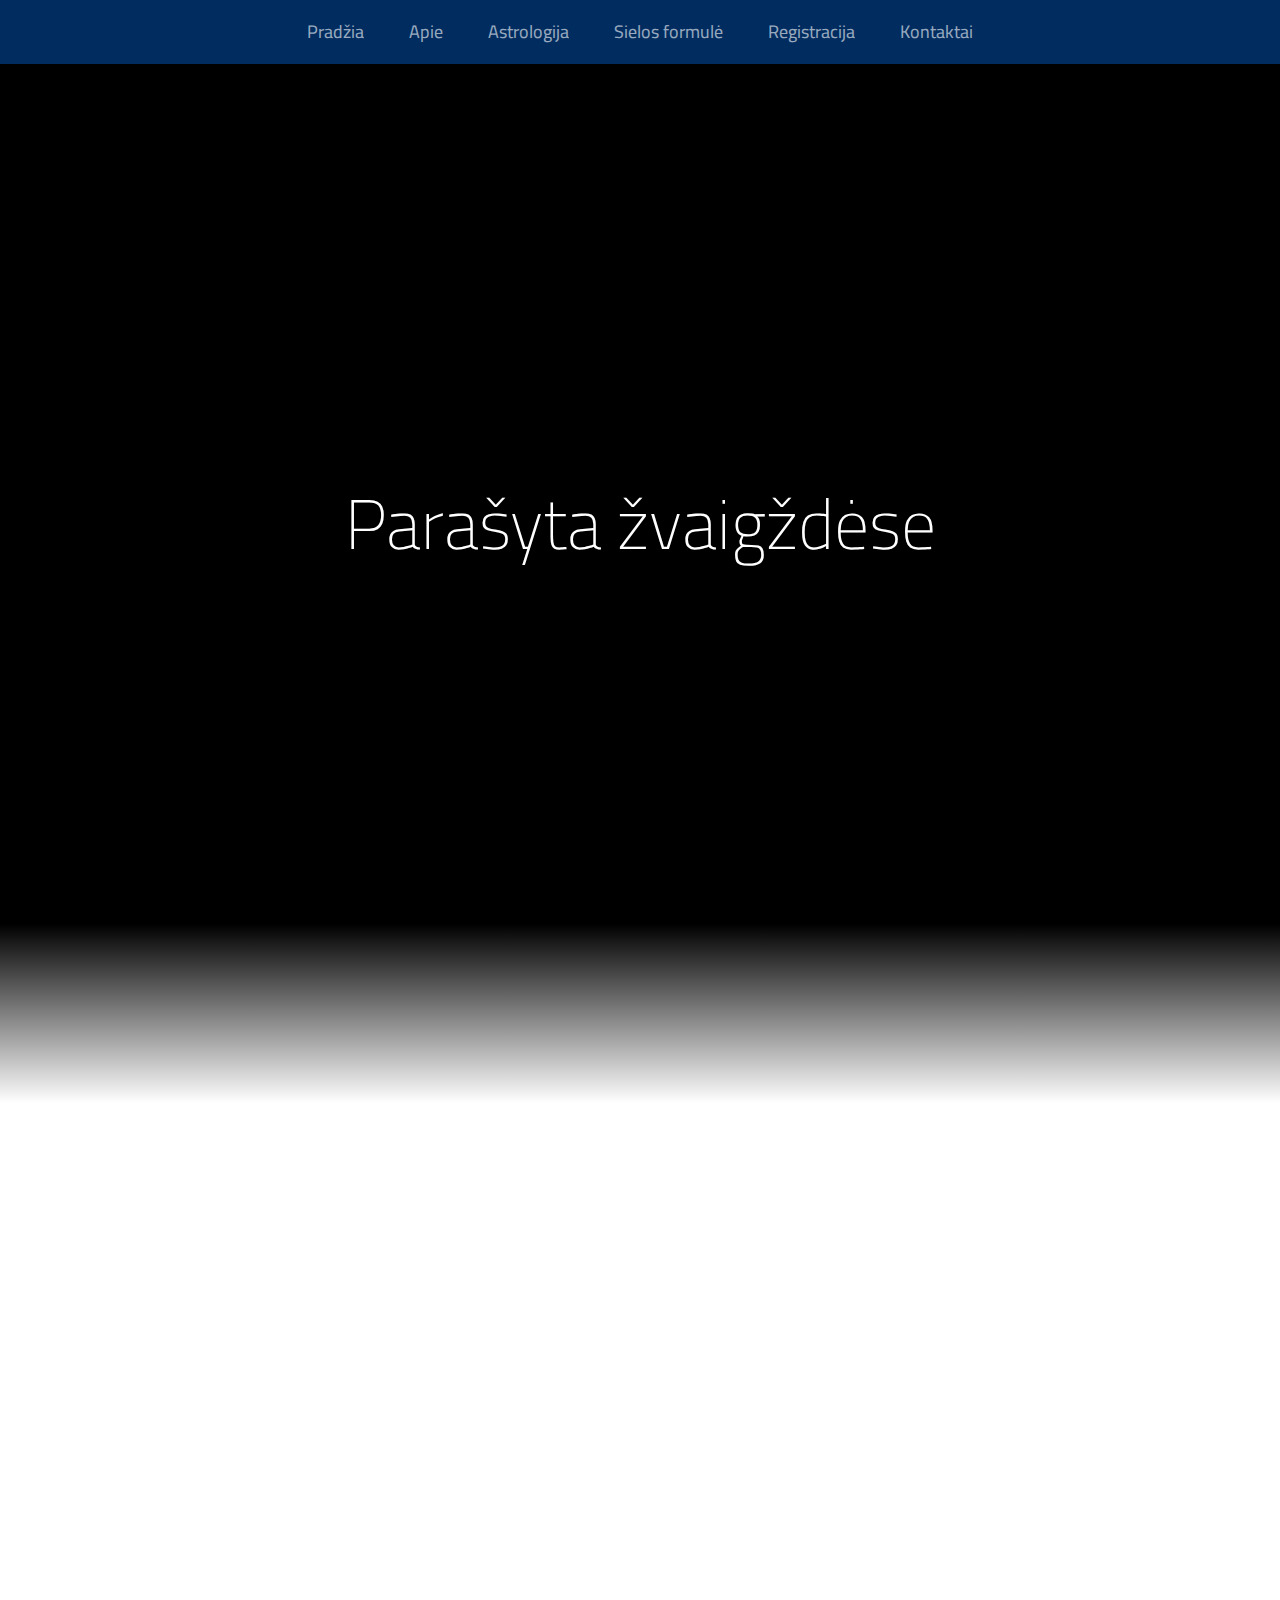
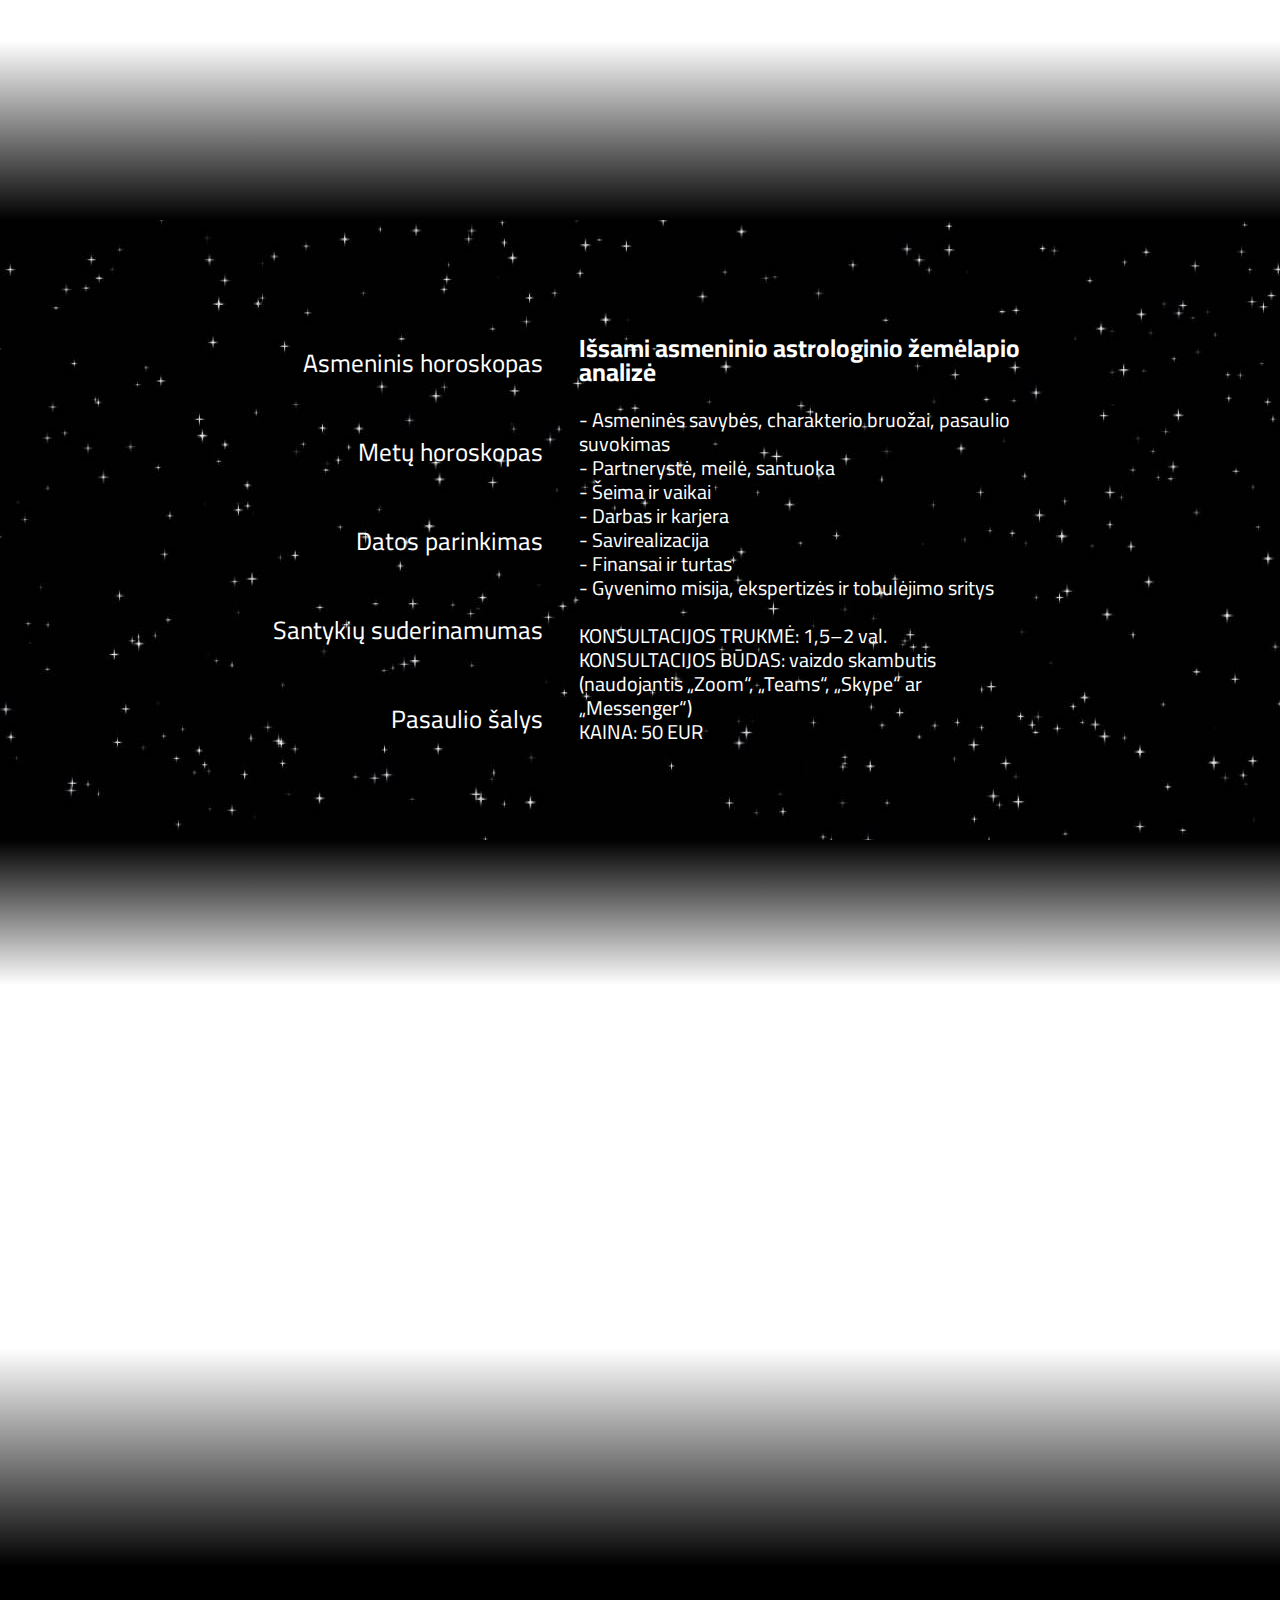
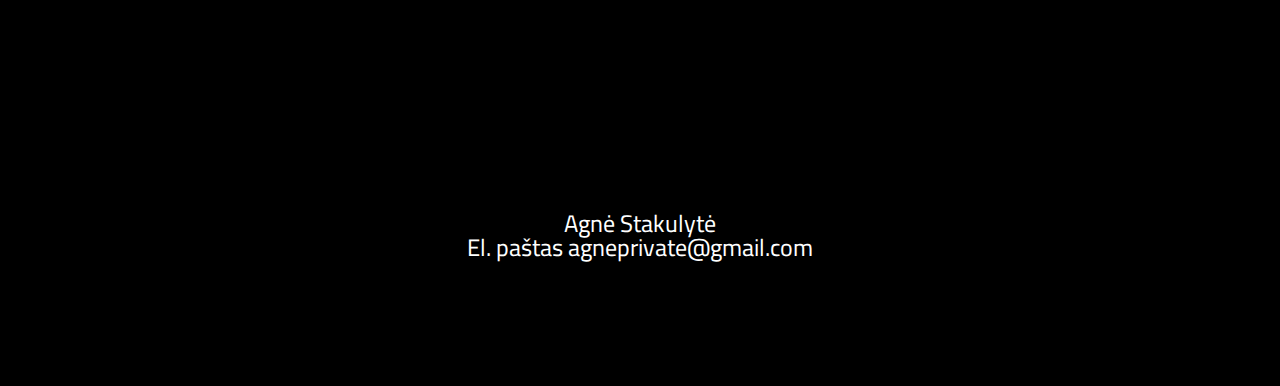
==== commit f8db0430: "vasario-21-5" ====
--- a/index.html
+++ b/index.html
@@ -6,7 +6,7 @@
     <meta name="viewport" content="width=device-width, initial-scale=1.0">
     
     <link rel="preconnect" href="https://fonts.googleapis.com">
-    <a href="https://www.flaticon.com/free-icons/solar-system" title="solar system icons">Solar system icons created by Freepik - Flaticon</a>
+    
 <link rel="preconnect" href="https://fonts.gstatic.com" crossorigin>
 <link rel="preconnect" href="https://fonts.googleapis.com">
 <link rel="preconnect" href="https://fonts.gstatic.com" crossorigin>
@@ -67,7 +67,7 @@
 
         <section class="about" id="about">
             <div class="scroll-element js-scroll fade-in"><p>Sveiki, esu Agnė, vedų astrologė ir sielos formulės konsultantė. Astrologija pradėjau domėtis dar paauglystėje, vartydama iš mamos pasiimtas knygas, susijusias su astrologija, chirologija ir numerologija.<br><br></p>
-            <p>Nors baigiau ekonomikos ir verslo vadybos studijas universitete ir visą laiką dirbau bankų ir finansų srityje, astrologija netikėtai grįžo į mano gyvenimą prieš dvejus metus. Norėjau pažinti save, buvo smalsu sužinoti, kokia aš esu, kokią įtaką man daro visatoje skriejantys dangaus kūnai, kokias dovanas jie man suteikė mano gimimo metu ir kaip jie mane veikia kasdien.Baigusi vedų astrologijos ir sielos formulės kursus, nusprendžiau savo įgytas žinias ne tik panaudoti sau, bet ir dalintis jomis su kitais.</p> <br>
+            <p>Nors baigiau ekonomikos ir verslo vadybos studijas universitete ir visą laiką dirbau bankų ir finansų srityje, astrologija netikėtai grįžo į mano gyvenimą prieš dvejus metus. Norėjau pažinti save, buvo smalsu sužinoti, kokia aš esu, kokią įtaką man daro visatoje skriejantys dangaus kūnai, kokias dovanas jie man suteikė mano gimimo metu ir kaip jie mane veikia kasdien. Baigusi vedų astrologijos ir sielos formulės kursus, nusprendžiau savo įgytas žinias ne tik panaudoti sau, bet ir dalintis jomis su kitais.</p> <br>
             <p>Tikiu, kad astrologija gali padėti labiau pažinti ir suprasti save bei paaiškinti, kodėl elgiamės vienaip ar kitaip ir kodėl gyvenime tam tikru metu ar tam tikroje srityje įvyksta tam tikri įvykiai. Sužinoję tai, galime atsikvėpti, nusiraminti ir įsitikinti, kad viskas su mumis yra gerai – kiekvienas žmogus yra unikalus ir nepaprastas, o dangaus kūnai bei visata yra mums paruošusi puokštę dovanų, kurias reikia priimti ir mėgautis jomis.</p>
             </div>
 
@@ -96,24 +96,24 @@
             <div class="parent">
             <div class="div1 mystyle active" id="myDIV"> 
                 <p>Išsami asmeninio astrologinio žemėlapio analizė</p><br>
-                &diams; Asmeninės savybės, charakterio bruožai, pasaulio suvokimas<br>
-                &diams; Partnerystė, meilė, santuoka<br>
-                &diams; Šeima ir vaikai<br>
-                &diams; Darbas ir karjera<br>
-                &diams; Savirealizacija<br>
-                &diams; Finansai ir turtas<br>
-                &diams; Gyvenimo misija, ekspertizės ir tobulėjimo sritys<br><br>
+                -  Asmeninės savybės, charakterio bruožai, pasaulio suvokimas<br>
+                -  Partnerystė, meilė, santuoka<br>
+                -  Šeima ir vaikai<br>
+                -  Darbas ir karjera<br>
+                -  Savirealizacija<br>
+                -  Finansai ir turtas<br>
+                -  Gyvenimo misija, ekspertizės ir tobulėjimo sritys<br><br>
                 
                 KONSULTACIJOS TRUKMĖ: 1,5–2 val.<br>
                 KONSULTACIJOS BŪDAS: vaizdo skambutis (naudojantis „Zoom“, „Teams“, „Skype“ ar „Messenger“)<br>
                 KAINA: 50 EUR 
                 </div>
             <div class="div2 mystyle" id="myDIV2"><p>Ateinančių 12 mėnesių astrologinės tendencijos</p><br>
-                &diams; Kokiame astrologiniame periode šiuo metu esate?<br>
-                &diams; Planetų tranzitai<br>
-                &diams; Kurią Jūsų gyvenimo sritį visata kviečia peržiūrėti, išgryninti ir patobulinti?<br>
-                &diams; Kurią Jūsų gyvenimo sritį visata nori palaiminti ir apdovanoti?<br>
-                &diams; Kuris laikotarpis yra palankus karjerai ar romantiškiems santykiams<br><br>
+                -  Kokiame astrologiniame periode šiuo metu esate?<br>
+                -  Planetų tranzitai<br>
+                -  Kurią Jūsų gyvenimo sritį visata kviečia peržiūrėti, išgryninti ir patobulinti?<br>
+                -  Kurią Jūsų gyvenimo sritį visata nori palaiminti ir apdovanoti?<br>
+                -  Kuris laikotarpis yra palankus karjerai ar romantiškiems santykiams<br><br>
                 
                 KONSULTACIJOS TRUKMĖ: 1 val.<br>
                 KONSULTACIJOS BŪDAS: vaizdo skambutis (naudojantis „Zoom“, „Teams“, „Skype“ ar „Messenger“)<br>
@@ -121,11 +121,11 @@
                 </div>
             <div class="div3 mystyle" id="myDIV3"><p>Geriausias laikotarpis:</p><br>
 
-                &diams; gimtadieniui, šeimos šventei;<br>
-                &diams; vestuvėms;<br>
-                &diams; sutarčių pasirašymui;<br>
-                &diams; nekilnojamo turto įsigijimui;<br>
-                &diams; grožio procedūroms, asmeniniams pirkiniams.<br><br>
+                -  gimtadieniui, šeimos šventei;<br>
+                -  vestuvėms;<br>
+                -  sutarčių pasirašymui;<br>
+                -  nekilnojamo turto įsigijimui;<br>
+                -  grožio procedūroms, asmeniniams pirkiniams.<br><br>
                 
                 KONSULTACIJOS TRUKMĖ: 0,5 val.<br>
                 KONSULTACIJOS BŪDAS: vaizdo skambutis (naudojantis „Zoom“, „Teams“, „Skype“ ar „Messenger“)<br>
@@ -133,24 +133,24 @@
                 </div>
             <div class="div4 mystyle" id="myDIV4">Astrologinis suderinamumas nagrinėjamas su bet kuriuo pasirinktu asmeniu (gyvenimo partneris, šeimos narys, kolega ir pan.).<br><br>
                 <p>Astrologinis žmonių tarpusavio suderinamumas:</p><br>
-                &diams; meilės partnerių;<br>
-                &diams; verslo partnerių;<br>
-                &diams; šeimos narių;<br>
-                &diams; tėvų ir vaikų;<br>
-                &diams; draugų ar kitų svarbių žmonių.<br><br>
+                -  meilės partnerių;<br>
+                -  verslo partnerių;<br>
+                -  šeimos narių;<br>
+                -  tėvų ir vaikų;<br>
+                -  draugų ar kitų svarbių žmonių.<br><br>
                 
                 KONSULTACIJOS TRUKMĖ: 1–1,5 val.<br>
                 KONSULTACIJOS BŪDAS: vaizdo skambutis (naudojantis „Zoom“, „Teams“, „Skype“ ar „Messenger“)<br>
                 KAINA: 50 EUR
                  </div>
             <div class="div5 mystyle" id="myDIV5"><p>Pasaulio šalių įtaka pagal gimimo datą</p><br>
-                &diams; Kuriose šalyse geriausia siekti karjeros ir augti profesinėje srityje?<br>
-                &diams; Kur keliauti norint aistringų, romantiškų ir kupinų meilės nuotykių atostogų?<br>
-                &diams; Kuriose šalyse jausitės tarsi jau esate čia gyvenę ir viską gerai pažįstate?<br>
-                &diams; Kurios šalyse jausite didelę euforiją pradžioje, bet didelį nusivylimą praėjus rožiniam periodui?<br>
-                &diams; Kuriose šalyse atsipalaiduosite ir pailsėsite?<br>
-                &diams; Kuriose šalyse pritrauksite negatyvias situacijas ir kurių geriausia vengti?<br>
-                &diams; Kurios šalys priartins prie savęs pažinimo ir savirealizacijos?<br><br>
+                -  Kuriose šalyse geriausia siekti karjeros ir augti profesinėje srityje?<br>
+                -  Kur keliauti norint aistringų, romantiškų ir kupinų meilės nuotykių atostogų?<br>
+                -  Kuriose šalyse jausitės tarsi jau esate čia gyvenę ir viską gerai pažįstate?<br>
+                -  Kurios šalyse jausite didelę euforiją pradžioje, bet didelį nusivylimą praėjus rožiniam periodui?<br>
+                -  Kuriose šalyse atsipalaiduosite ir pailsėsite?<br>
+                -  Kuriose šalyse pritrauksite negatyvias situacijas ir kurių geriausia vengti?<br>
+                -  Kurios šalys priartins prie savęs pažinimo ir savirealizacijos?<br><br>
                 
                 KONSULTACIJOS TRUKMĖ: 1 val.<br>
                 KONSULTACIJOS BŪDAS: vaizdo skambutis (naudojantis „Zoom“, „Teams“, „Skype“ ar „Messenger“)<br>
--- a/css/style.css
+++ b/css/style.css
@@ -1 +1 @@
-*{-webkit-box-sizing:border-box;box-sizing:border-box;margin:0;padding:0}html{scroll-behavior:smooth;width:100%}body{font-family:Cairo,Helvetica,sans-serif;cursor:url("../images/light-small.png"),auto;max-width:100%;overflow-x:hidden;margin:0;padding:0}.container{width:100%;margin:0 auto;padding:0 20px;-webkit-box-sizing:border-box;box-sizing:border-box}header{position:fixed;top:0;left:0;width:100%;z-index:999;background-color:#002c60;font-size:18px}@media(max-width: 800px){header{padding:10px 0}}header .container{display:-webkit-box;display:-webkit-flex;display:-ms-flexbox;display:flex;-webkit-box-pack:center;-webkit-justify-content:center;-ms-flex-pack:center;justify-content:center;-webkit-box-align:center;-webkit-align-items:center;-ms-flex-align:center;align-items:center;padding-top:20px;padding-bottom:20px;margin:0}header .container .hamburger{display:none;overflow:visible;margin:-15px;padding:15px;cursor:pointer;-webkit-transition:.3s ease-in-out;-o-transition:.3s ease-in-out;transition:.3s ease-in-out}@media(max-width: 800px){header .container .hamburger{display:inline-block}}header .container .hamburger .hamburger-box{position:relative;display:inline-block;width:20px;height:16px}header .container .hamburger .hamburger-box .hamburger-inner,header .container .hamburger .hamburger-box .hamburger-inner:before,header .container .hamburger .hamburger-box .hamburger-inner:after{position:absolute;width:20px;height:2px;-webkit-transition:.3s ease-in-out;-o-transition:.3s ease-in-out;transition:.3s ease-in-out;background-color:#fff}header .container .hamburger .hamburger-box .hamburger-inner:before,header .container .hamburger .hamburger-box .hamburger-inner:after{content:"";display:block}header .container .hamburger .hamburger-box .hamburger-inner:before{-webkit-transition:top .1s ease-in .25s,opacity .1s ease-in,background-color .3s ease-in-out;-o-transition:top .1s ease-in .25s,opacity .1s ease-in,background-color .3s ease-in-out;transition:top .1s ease-in .25s,opacity .1s ease-in,background-color .3s ease-in-out;top:-6px}header .container .hamburger .hamburger-box .hamburger-inner:after{bottom:-6px;-webkit-transition:bottom .1s ease-in .25s,background-color .3s ease-in-out,-webkit-transform .22s cubic-bezier(0.55, 0.055, 0.675, 0.19);transition:bottom .1s ease-in .25s,background-color .3s ease-in-out,-webkit-transform .22s cubic-bezier(0.55, 0.055, 0.675, 0.19);-o-transition:bottom .1s ease-in .25s,transform .22s cubic-bezier(0.55, 0.055, 0.675, 0.19),background-color .3s ease-in-out;transition:bottom .1s ease-in .25s,transform .22s cubic-bezier(0.55, 0.055, 0.675, 0.19),background-color .3s ease-in-out;transition:bottom .1s ease-in .25s,transform .22s cubic-bezier(0.55, 0.055, 0.675, 0.19),background-color .3s ease-in-out,-webkit-transform .22s cubic-bezier(0.55, 0.055, 0.675, 0.19)}header .container .hamburger .hamburger-box .hamburger-inner{top:50%;display:block;-webkit-transition-timing-function:cubic-bezier(0.55, 0.055, 0.675, 0.19);-o-transition-timing-function:cubic-bezier(0.55, 0.055, 0.675, 0.19);transition-timing-function:cubic-bezier(0.55, 0.055, 0.675, 0.19);-webkit-transition-duration:.22s;-o-transition-duration:.22s;transition-duration:.22s}header .container .hamburger.active .hamburger-inner{-webkit-transition-delay:.12s;-o-transition-delay:.12s;transition-delay:.12s;-webkit-transition-timing-function:cubic-bezier(0.215, 0.61, 0.355, 1);-o-transition-timing-function:cubic-bezier(0.215, 0.61, 0.355, 1);transition-timing-function:cubic-bezier(0.215, 0.61, 0.355, 1);-webkit-transform:rotate(225deg);-ms-transform:rotate(225deg);transform:rotate(225deg)}header .container .hamburger.active .hamburger-inner:before{top:0;-webkit-transition:top .1s ease-out,opacity .1s ease-out .12s,background-color .3s ease-in-out;-o-transition:top .1s ease-out,opacity .1s ease-out .12s,background-color .3s ease-in-out;transition:top .1s ease-out,opacity .1s ease-out .12s,background-color .3s ease-in-out;opacity:0}header .container .hamburger.active .hamburger-inner:after{bottom:0;-webkit-transition:bottom .1s ease-out,background-color .3s ease-in-out,-webkit-transform .22s cubic-bezier(0.215, 0.61, 0.355, 1) .12s;transition:bottom .1s ease-out,background-color .3s ease-in-out,-webkit-transform .22s cubic-bezier(0.215, 0.61, 0.355, 1) .12s;-o-transition:bottom .1s ease-out,transform .22s cubic-bezier(0.215, 0.61, 0.355, 1) .12s,background-color .3s ease-in-out;transition:bottom .1s ease-out,transform .22s cubic-bezier(0.215, 0.61, 0.355, 1) .12s,background-color .3s ease-in-out;transition:bottom .1s ease-out,transform .22s cubic-bezier(0.215, 0.61, 0.355, 1) .12s,background-color .3s ease-in-out,-webkit-transform .22s cubic-bezier(0.215, 0.61, 0.355, 1) .12s;-webkit-transform:rotate(-90deg);-ms-transform:rotate(-90deg);transform:rotate(-90deg)}header .container .hamburger.active .hamburger-inner,header .container .hamburger.active .hamburger-inner:before,header .container .hamburger.active .hamburger-inner:after{background-color:#fff}@media(max-width: 800px){header .container nav{position:absolute;width:350px;height:230px;top:92px;opacity:0}}@media(max-width: 800px)and (max-width: 800px){header .container nav.active{opacity:1}}header .container nav ul{list-style:none;display:-webkit-box;display:-webkit-flex;display:-ms-flexbox;display:flex;padding:0}@media(max-width: 800px){header .container nav ul{-webkit-box-orient:vertical;-webkit-box-direction:normal;-webkit-flex-direction:column;-ms-flex-direction:column;flex-direction:column;-webkit-box-pack:center;-webkit-justify-content:center;-ms-flex-pack:center;justify-content:center;-webkit-box-align:center;-webkit-align-items:center;-ms-flex-align:center;align-items:center}}header .container nav ul li:not(:last-child){margin-right:45px}@media(max-width: 800px){header .container nav ul li:not(:last-child){margin:0px;padding-bottom:20px}}header .container nav ul li a{text-decoration:none;color:#fff;opacity:.6;-webkit-transition:.3s ease-in-out;-o-transition:.3s ease-in-out;transition:.3s ease-in-out;cursor:url("../images/light-small.png"),auto}header .container nav ul li a:hover{opacity:1;cursor:url("../images/light-small.png"),auto;-webkit-transform:scale(2);-ms-transform:scale(2);transform:scale(2)}.hero{background-color:#000;padding-top:110px;padding-bottom:50px;display:-webkit-box;display:-webkit-flex;display:-ms-flexbox;display:flex;-webkit-box-align:center;-webkit-align-items:center;-ms-flex-align:center;align-items:center;-webkit-box-pack:center;-webkit-justify-content:center;-ms-flex-pack:center;justify-content:center}.hero .container{width:700px;height:700px;display:-webkit-box;display:-webkit-flex;display:-ms-flexbox;display:flex;-webkit-box-align:center;-webkit-align-items:center;-ms-flex-align:center;align-items:center;-webkit-box-pack:center;-webkit-justify-content:center;-ms-flex-pack:center;justify-content:center;-webkit-align-content:center;-ms-flex-line-pack:center;align-content:center;-webkit-box-orient:vertical;-webkit-box-direction:normal;-webkit-flex-direction:column;-ms-flex-direction:column;flex-direction:column;margin:0}.hero .container div{width:450px;height:450px;background-image:url("../images/starry-sky.jpg");border-radius:50%;display:-webkit-box;display:-webkit-flex;display:-ms-flexbox;display:flex;-webkit-box-pack:center;-webkit-justify-content:center;-ms-flex-pack:center;justify-content:center;-webkit-box-align:center;-webkit-align-items:center;-ms-flex-align:center;align-items:center;position:relative;text-align:center;-webkit-animation:spin 18s linear infinite;animation:spin 18s linear infinite}@-webkit-keyframes spin{100%{-webkit-transform:rotate(360deg);transform:rotate(360deg)}}@keyframes spin{100%{-webkit-transform:rotate(360deg);transform:rotate(360deg)}}.hero .container div:before{content:"";color:#fff;font-size:40px;position:absolute;background-image:-o-radial-gradient(transparent 20%, black 80%);background-image:radial-gradient(transparent 20%, black 80%);display:-webkit-box;display:-webkit-flex;display:-ms-flexbox;display:flex;-webkit-box-pack:center;-webkit-justify-content:center;-ms-flex-pack:center;justify-content:center;-webkit-box-align:center;-webkit-align-items:center;-ms-flex-align:center;align-items:center;top:0;left:0;width:100%;height:100%;border-radius:50%}.hero .container .fade-in-text{display:-webkit-box;display:-webkit-flex;display:-ms-flexbox;display:flex;-webkit-box-align:center;-webkit-align-items:center;-ms-flex-align:center;align-items:center;-webkit-box-pack:center;-webkit-justify-content:center;-ms-flex-pack:center;justify-content:center;width:200%;font-family:Cairo,Helvetica,sans-serif;font-weight:100;font-size:70px;color:#fff;-webkit-animation:fadeIn linear 6s;animation:fadeIn linear 6s;position:absolute}@-webkit-keyframes fadeIn{0%{opacity:0}100%{opacity:1}}@keyframes fadeIn{0%{opacity:0}100%{opacity:1}}.about{display:-webkit-box;display:-webkit-flex;display:-ms-flexbox;display:flex;height:800px;width:100%;-webkit-box-pack:center;-webkit-justify-content:center;-ms-flex-pack:center;justify-content:center;-webkit-box-align:center;-webkit-align-items:center;-ms-flex-align:center;align-items:center;text-align:justify;color:#fff;padding-left:20%;padding-right:20%;padding-top:10%;font-size:20px;position:relative;margin:0;background-image:url("../images/black-blue.png");background-size:cover;position:relative}.about:before{content:"";position:absolute;background:-webkit-gradient(linear, left top, left bottom, from(black), color-stop(20%, transparent), color-stop(80%, transparent), to(black));background:-o-linear-gradient(black 0%, transparent 20%, transparent 80%, black 100%);background:linear-gradient(black 0%, transparent 20%, transparent 80%, black 100%);background-size:cover;top:0;left:0;width:100%;height:100%}.about .scrol-element{width:100%;height:50%}.about .js-scroll{opacity:0;-webkit-transition:opacity 500ms;-o-transition:opacity 500ms;transition:opacity 500ms}.about .js-scroll.scrolled{opacity:1}.about .scrolled.fade-in{-webkit-animation:fade-in 2s ease-in-out both;animation:fade-in 2s ease-in-out both}@-webkit-keyframes fade-in{0%{opacity:0}100%{opacity:1}}@keyframes fade-in{0%{opacity:0}100%{opacity:1}}.astrology{display:-webkit-box;display:-webkit-flex;display:-ms-flexbox;display:flex;width:100%;background-image:url("../images/black-sky.jpg");background-size:contain;position:relative;padding-top:50px;padding-bottom:50px}.astrology:before{content:"";height:80%;width:100%;background-image:url("../images/twinkling.png");-webkit-animation-name:moving;animation-name:moving;-webkit-animation-duration:2s;animation-duration:2s;-webkit-animation-iteration-count:infinite;animation-iteration-count:infinite;-webkit-animation-direction:alternate;animation-direction:alternate;opacity:.5;position:absolute;z-index:5;background-size:contain;background-repeat:repeat}@-webkit-keyframes moving{0%{-webkit-transform:translateY(0%);transform:translateY(0%)}100%{-webkit-transform:translateY(10%);transform:translateY(10%)}}@keyframes moving{0%{-webkit-transform:translateY(0%);transform:translateY(0%)}100%{-webkit-transform:translateY(10%);transform:translateY(10%)}}.astrology .container{display:-webkit-box;display:-webkit-flex;display:-ms-flexbox;display:flex;height:600px;width:100%;padding-left:80px;padding-right:80px;margin:0;position:relative;border:2px solid #ff0;margin-top:20px;position:relative;padding-left:20%;padding-right:20%}.astrology .container .selection-bar{display:-webkit-box;display:-webkit-flex;display:-ms-flexbox;display:flex;-webkit-box-orient:vertical;-webkit-box-direction:normal;-webkit-flex-direction:column;-ms-flex-direction:column;flex-direction:column;-webkit-box-pack:center;-webkit-justify-content:center;-ms-flex-pack:center;justify-content:center;-webkit-box-align:end;-webkit-align-items:flex-end;-ms-flex-align:end;align-items:flex-end;height:100%;width:320px}.astrology .container .selection-bar button{border:none;background-color:transparent;color:#fff;font-size:25px;cursor:pointer;margin-bottom:40px;font-family:Cairo,Helvetica,sans-serif;z-index:55}.astrology .container .selection-bar button:last-of-type{margin-bottom:0px}.astrology .container .selection-bar button:focus{font-weight:bold;outline:none;background-color:#fff;border-radius:2px;padding-left:5px;padding-right:5px;color:#000;opacity:.8}.astrology .container .selection-bar button:hover{font-weight:bold}@keyframes fadeIn{0%{-webkit-transform:scale(0);transform:scale(0)}100%{-webkit-transform:scale(1);transform:scale(1)}}.astrology .container .parent{display:grid;grid-template-columns:repeat(5, 1fr);grid-template-rows:repeat(5, 1fr);grid-column-gap:0px;grid-row-gap:0px;width:600px;font-size:20px;color:#fff;height:100%;position:relative;-webkit-flex-wrap:wrap;-ms-flex-wrap:wrap;flex-wrap:wrap}.astrology .container .parent .div1,.astrology .container .parent .div2,.astrology .container .parent .div3,.astrology .container .parent .div4,.astrology .container .parent .div5{grid-area:1/1/2/2;display:-webkit-box;display:-webkit-flex;display:-ms-flexbox;display:flex;-webkit-box-orient:vertical;-webkit-box-direction:normal;-webkit-flex-direction:column;-ms-flex-direction:column;flex-direction:column;-webkit-box-pack:center;-webkit-justify-content:center;-ms-flex-pack:center;justify-content:center;-webkit-box-align:start;-webkit-align-items:flex-start;-ms-flex-align:start;align-items:flex-start;-webkit-flex-wrap:wrap;-ms-flex-wrap:wrap;flex-wrap:wrap;position:absolute;height:600px;width:550px;z-index:12;grid-template-rows:repeat(2, auto) repeat(3, 1fr) repeat(2, auto);line-height:150%;margin-left:50px;padding-right:20%;font-size:20px}.astrology .container .parent .div1 p,.astrology .container .parent .div2 p,.astrology .container .parent .div3 p,.astrology .container .parent .div4 p,.astrology .container .parent .div5 p{font-size:25px;font-weight:bold}.astrology .mystyle{opacity:0}.astrology .mystyle2{position:absolute;-webkit-animation:fadeIn linear 2s;animation:fadeIn linear 2s}@keyframes fadeIn{0%{opacity:0}100%{opacity:1}}.astrology .active{opacity:1}.soul{display:-webkit-box;display:-webkit-flex;display:-ms-flexbox;display:flex;width:100%;-webkit-justify-content:space-around;-ms-flex-pack:distribute;justify-content:space-around;text-align:center;color:#fff;font-size:20px;position:relative;margin:0;background-image:url("../images/black-blue.png");background-size:cover;position:relative;padding-left:7%;padding-right:7%;padding-top:300px;padding-bottom:200px}.soul:before{content:"";position:absolute;background:-webkit-gradient(linear, left top, left bottom, from(black), color-stop(20%, transparent), color-stop(70%, transparent), to(black));background:-o-linear-gradient(black 0%, transparent 20%, transparent 70%, black 100%);background:linear-gradient(black 0%, transparent 20%, transparent 70%, black 100%);background-size:cover;top:0;left:0;width:100%;height:100%}.scroll-element2{min-height:300px;width:80%;text-align:justify;padding-right:30px;padding-left:30px}.scroll-element2 p{padding-bottom:20px;font-size:25px;font-weight:bold;text-align:center}@media screen and (max-width: 650px){.soul{-webkit-box-orient:vertical;-webkit-box-direction:normal;-webkit-flex-direction:column;-ms-flex-direction:column;flex-direction:column;-webkit-align-content:inherit;-ms-flex-line-pack:inherit;align-content:inherit}.scroll-element2{height:100%}.scroll-element2{width:100%}}.js-scroll2{opacity:0;-webkit-transition:opacity 500ms;-o-transition:opacity 500ms;transition:opacity 500ms}.js-scroll2.scrolled2{opacity:1}.scrolled2.slide-left2{-webkit-animation:slide-in-left 2s ease-in-out both;animation:slide-in-left 2s ease-in-out both}@-webkit-keyframes slide-in-left{0%{-webkit-transform:translateX(-100px);transform:translateX(-100px);opacity:0}100%{-webkit-transform:translateX(0);transform:translateX(0);opacity:1}}@keyframes slide-in-left{0%{-webkit-transform:translateX(-100px);transform:translateX(-100px);opacity:0}100%{-webkit-transform:translateX(0);transform:translateX(0);opacity:1}}.scrolled2.slide-right2{-webkit-animation:slide-in-right 2s ease-in-out both;animation:slide-in-right 2s ease-in-out both}@-webkit-keyframes slide-in-right{0%{-webkit-transform:translateX(100px);transform:translateX(100px);opacity:0}100%{-webkit-transform:translateX(0);transform:translateX(0);opacity:1}}@keyframes slide-in-right{0%{-webkit-transform:translateX(100px);transform:translateX(100px);opacity:0}100%{-webkit-transform:translateX(0);transform:translateX(0);opacity:1}}.registration{display:-webkit-box;display:-webkit-flex;display:-ms-flexbox;display:flex;-webkit-box-pack:center;-webkit-justify-content:center;-ms-flex-pack:center;justify-content:center;-webkit-box-align:center;-webkit-align-items:center;-ms-flex-align:center;align-items:center;padding-top:100px;width:100%;background-image:url("../images/black-sky.jpg");background-size:contain;position:relative}.registration:before{content:"";height:80%;width:100%;background-image:url("../images/twinkling.png");-webkit-animation-name:moving;animation-name:moving;-webkit-animation-duration:2s;animation-duration:2s;-webkit-animation-iteration-count:infinite;animation-iteration-count:infinite;-webkit-animation-direction:alternate;animation-direction:alternate;opacity:.5;position:absolute;z-index:5;background-size:contain;background-repeat:repeat}@keyframes moving{0%{-webkit-transform:translateY(0%);transform:translateY(0%)}100%{-webkit-transform:translateY(10%);transform:translateY(10%)}}.registration .container{z-index:55;padding:10px;width:500px}.contacts{display:-webkit-box;display:-webkit-flex;display:-ms-flexbox;display:flex;height:300px;width:100%;-webkit-box-pack:center;-webkit-justify-content:center;-ms-flex-pack:center;justify-content:center;-webkit-box-align:center;-webkit-align-items:center;-ms-flex-align:center;align-items:center;text-align:center;color:#fff;padding-left:15%;padding-right:15%;font-size:25px;margin:0;background-color:#000}.contacts .container{display:-webkit-box;display:-webkit-flex;display:-ms-flexbox;display:flex;-webkit-box-pack:center;-webkit-justify-content:center;-ms-flex-pack:center;justify-content:center;-webkit-box-align:center;-webkit-align-items:center;-ms-flex-align:center;align-items:center;height:45%;padding:0;margin:0;position:relative;font-size:24px;color:#fff}+*{-webkit-box-sizing:border-box;box-sizing:border-box;margin:0}html{scroll-behavior:smooth}body{font-family:Cairo,Helvetica,sans-serif;cursor:url("../images/light-small.png"),auto;max-width:100%;overflow-x:hidden;margin:0;padding:0;line-height:150%}.container{width:100%;margin:0 auto;padding:0 20px;-webkit-box-sizing:border-box;box-sizing:border-box}main{width:100%}header{position:-webkit-sticky;position:sticky;top:0;left:0;width:100%;z-index:999;background-color:#002c60;font-size:18px;right:0}@media(max-width: 800px){header{padding:10px 0}}header .container{display:-webkit-box;display:-webkit-flex;display:-ms-flexbox;display:flex;-webkit-box-pack:center;-webkit-justify-content:center;-ms-flex-pack:center;justify-content:center;-webkit-box-align:center;-webkit-align-items:center;-ms-flex-align:center;align-items:center;padding-top:20px;padding-bottom:20px;margin:0}header .container .hamburger{display:none;overflow:visible;margin:-15px;padding:15px;cursor:pointer;-webkit-transition:.3s ease-in-out;-o-transition:.3s ease-in-out;transition:.3s ease-in-out}@media(max-width: 800px){header .container .hamburger{display:inline-block}}header .container .hamburger .hamburger-box{position:relative;display:inline-block;width:20px;height:16px}header .container .hamburger .hamburger-box .hamburger-inner,header .container .hamburger .hamburger-box .hamburger-inner:before,header .container .hamburger .hamburger-box .hamburger-inner:after{position:absolute;width:20px;height:2px;-webkit-transition:.3s ease-in-out;-o-transition:.3s ease-in-out;transition:.3s ease-in-out;background-color:#fff}header .container .hamburger .hamburger-box .hamburger-inner:before,header .container .hamburger .hamburger-box .hamburger-inner:after{content:"";display:block}header .container .hamburger .hamburger-box .hamburger-inner:before{-webkit-transition:top .1s ease-in .25s,opacity .1s ease-in,background-color .3s ease-in-out;-o-transition:top .1s ease-in .25s,opacity .1s ease-in,background-color .3s ease-in-out;transition:top .1s ease-in .25s,opacity .1s ease-in,background-color .3s ease-in-out;top:-6px}header .container .hamburger .hamburger-box .hamburger-inner:after{bottom:-6px;-webkit-transition:bottom .1s ease-in .25s,background-color .3s ease-in-out,-webkit-transform .22s cubic-bezier(0.55, 0.055, 0.675, 0.19);transition:bottom .1s ease-in .25s,background-color .3s ease-in-out,-webkit-transform .22s cubic-bezier(0.55, 0.055, 0.675, 0.19);-o-transition:bottom .1s ease-in .25s,transform .22s cubic-bezier(0.55, 0.055, 0.675, 0.19),background-color .3s ease-in-out;transition:bottom .1s ease-in .25s,transform .22s cubic-bezier(0.55, 0.055, 0.675, 0.19),background-color .3s ease-in-out;transition:bottom .1s ease-in .25s,transform .22s cubic-bezier(0.55, 0.055, 0.675, 0.19),background-color .3s ease-in-out,-webkit-transform .22s cubic-bezier(0.55, 0.055, 0.675, 0.19)}header .container .hamburger .hamburger-box .hamburger-inner{top:50%;display:block;-webkit-transition-timing-function:cubic-bezier(0.55, 0.055, 0.675, 0.19);-o-transition-timing-function:cubic-bezier(0.55, 0.055, 0.675, 0.19);transition-timing-function:cubic-bezier(0.55, 0.055, 0.675, 0.19);-webkit-transition-duration:.22s;-o-transition-duration:.22s;transition-duration:.22s}header .container .hamburger.active .hamburger-inner{-webkit-transition-delay:.12s;-o-transition-delay:.12s;transition-delay:.12s;-webkit-transition-timing-function:cubic-bezier(0.215, 0.61, 0.355, 1);-o-transition-timing-function:cubic-bezier(0.215, 0.61, 0.355, 1);transition-timing-function:cubic-bezier(0.215, 0.61, 0.355, 1);-webkit-transform:rotate(225deg);-ms-transform:rotate(225deg);transform:rotate(225deg)}header .container .hamburger.active .hamburger-inner:before{top:0;-webkit-transition:top .1s ease-out,opacity .1s ease-out .12s,background-color .3s ease-in-out;-o-transition:top .1s ease-out,opacity .1s ease-out .12s,background-color .3s ease-in-out;transition:top .1s ease-out,opacity .1s ease-out .12s,background-color .3s ease-in-out;opacity:0}header .container .hamburger.active .hamburger-inner:after{bottom:0;-webkit-transition:bottom .1s ease-out,background-color .3s ease-in-out,-webkit-transform .22s cubic-bezier(0.215, 0.61, 0.355, 1) .12s;transition:bottom .1s ease-out,background-color .3s ease-in-out,-webkit-transform .22s cubic-bezier(0.215, 0.61, 0.355, 1) .12s;-o-transition:bottom .1s ease-out,transform .22s cubic-bezier(0.215, 0.61, 0.355, 1) .12s,background-color .3s ease-in-out;transition:bottom .1s ease-out,transform .22s cubic-bezier(0.215, 0.61, 0.355, 1) .12s,background-color .3s ease-in-out;transition:bottom .1s ease-out,transform .22s cubic-bezier(0.215, 0.61, 0.355, 1) .12s,background-color .3s ease-in-out,-webkit-transform .22s cubic-bezier(0.215, 0.61, 0.355, 1) .12s;-webkit-transform:rotate(-90deg);-ms-transform:rotate(-90deg);transform:rotate(-90deg)}header .container .hamburger.active .hamburger-inner,header .container .hamburger.active .hamburger-inner:before,header .container .hamburger.active .hamburger-inner:after{background-color:#fff}@media(max-width: 800px){header .container nav{position:absolute;width:100%;height:230px;top:92px;padding:0;padding-top:20px;margin-left:-20px;opacity:0}}@media(max-width: 800px)and (max-width: 800px){header .container nav.active{opacity:1;margin-left:0}}header .container nav ul{list-style:none;display:-webkit-box;display:-webkit-flex;display:-ms-flexbox;display:flex;padding:0}@media(max-width: 800px){header .container nav ul{-webkit-box-orient:vertical;-webkit-box-direction:normal;-webkit-flex-direction:column;-ms-flex-direction:column;flex-direction:column;-webkit-box-pack:center;-webkit-justify-content:center;-ms-flex-pack:center;justify-content:center;-webkit-box-align:center;-webkit-align-items:center;-ms-flex-align:center;align-items:center}}header .container nav ul li:not(:last-child){margin-right:45px}@media(max-width: 800px){header .container nav ul li:not(:last-child){margin:0px;padding-bottom:10px}}header .container nav ul li a{text-decoration:none;color:#fff;opacity:.6;-webkit-transition:.3s ease-in-out;-o-transition:.3s ease-in-out;transition:.3s ease-in-out;cursor:url("../images/light-small.png"),auto}header .container nav ul li a:hover{opacity:1;cursor:url("../images/light-small.png"),auto;-webkit-transform:scale(2);-ms-transform:scale(2);transform:scale(2)}.hero{background-color:#000;padding-top:110px;padding-bottom:50px;display:-webkit-box;display:-webkit-flex;display:-ms-flexbox;display:flex;-webkit-box-align:center;-webkit-align-items:center;-ms-flex-align:center;align-items:center;-webkit-box-pack:center;-webkit-justify-content:center;-ms-flex-pack:center;justify-content:center}.hero .container{width:700px;height:700px;display:-webkit-box;display:-webkit-flex;display:-ms-flexbox;display:flex;-webkit-box-align:center;-webkit-align-items:center;-ms-flex-align:center;align-items:center;-webkit-box-pack:center;-webkit-justify-content:center;-ms-flex-pack:center;justify-content:center;-webkit-align-content:center;-ms-flex-line-pack:center;align-content:center;-webkit-box-orient:vertical;-webkit-box-direction:normal;-webkit-flex-direction:column;-ms-flex-direction:column;flex-direction:column;margin:0}@media(max-width: 500px){.hero .container{width:500px;height:500px;padding:0}}.hero .container div{width:450px;height:450px;background-image:url("../images/starry-sky.jpg");border-radius:50%;display:-webkit-box;display:-webkit-flex;display:-ms-flexbox;display:flex;-webkit-box-pack:center;-webkit-justify-content:center;-ms-flex-pack:center;justify-content:center;-webkit-box-align:center;-webkit-align-items:center;-ms-flex-align:center;align-items:center;position:relative;text-align:center;-webkit-animation:spin 18s linear infinite;animation:spin 18s linear infinite}@media(max-width: 500px){.hero .container div{font-size:40px;width:400px;height:400px}}@media(max-width: 320px){.hero .container div{font-size:40px;width:320px;height:320px}}@-webkit-keyframes spin{100%{-webkit-transform:rotate(360deg);transform:rotate(360deg)}}@keyframes spin{100%{-webkit-transform:rotate(360deg);transform:rotate(360deg)}}.hero .container div:before{content:"";color:#fff;font-size:40px;position:absolute;background-image:-o-radial-gradient(transparent 20%, black 80%);background-image:radial-gradient(transparent 20%, black 80%);display:-webkit-box;display:-webkit-flex;display:-ms-flexbox;display:flex;-webkit-box-pack:center;-webkit-justify-content:center;-ms-flex-pack:center;justify-content:center;-webkit-box-align:center;-webkit-align-items:center;-ms-flex-align:center;align-items:center;top:0;left:0;width:100%;height:100%;border-radius:50%}.hero .container .fade-in-text{display:-webkit-box;display:-webkit-flex;display:-ms-flexbox;display:flex;-webkit-box-align:center;-webkit-align-items:center;-ms-flex-align:center;align-items:center;-webkit-box-pack:center;-webkit-justify-content:center;-ms-flex-pack:center;justify-content:center;width:200%;font-family:Cairo,Helvetica,sans-serif;font-weight:100;font-size:70px;color:#fff;-webkit-animation:fadeIn linear 6s;animation:fadeIn linear 6s;position:absolute}@media(max-width: 800px){.hero .container .fade-in-text{font-size:40px}}@media(max-width: 500px){.hero .container .fade-in-text{font-size:30px}}@-webkit-keyframes fadeIn{0%{opacity:0}100%{opacity:1}}@keyframes fadeIn{0%{opacity:0}100%{opacity:1}}.about{display:-webkit-box;display:-webkit-flex;display:-ms-flexbox;display:flex;width:100%;-webkit-box-pack:center;-webkit-justify-content:center;-ms-flex-pack:center;justify-content:center;-webkit-box-align:center;-webkit-align-items:center;-ms-flex-align:center;align-items:center;text-align:justify;color:#fff;padding-left:20%;padding-right:20%;padding-top:20%;padding-bottom:20%;font-size:20px;position:relative;margin:0;background-image:url("../images/black-blue.png");background-size:cover;position:relative}@media(max-width: 800px){.about{padding-left:10%;padding-right:10%;padding-bottom:10%}}@media(max-width: 450px){.about{text-align:left}}.about:before{content:"";position:absolute;background:-webkit-gradient(linear, left top, left bottom, from(black), color-stop(20%, transparent), color-stop(80%, transparent), to(black));background:-o-linear-gradient(black 0%, transparent 20%, transparent 80%, black 100%);background:linear-gradient(black 0%, transparent 20%, transparent 80%, black 100%);background-size:cover;top:0;left:0;width:100%;height:100%}.about .scrol-element{width:100%;height:50%;margin-top:50px;margin-bottom:50px;position:relative}.about .js-scroll{opacity:0;-webkit-transition:opacity 500ms;-o-transition:opacity 500ms;transition:opacity 500ms}.about .js-scroll.scrolled{opacity:1}.about .scrolled.fade-in{-webkit-animation:fade-in 2s ease-in-out both;animation:fade-in 2s ease-in-out both}@-webkit-keyframes fade-in{0%{opacity:0}100%{opacity:1}}@keyframes fade-in{0%{opacity:0}100%{opacity:1}}.astrology{display:-webkit-box;display:-webkit-flex;display:-ms-flexbox;display:flex;width:100%;background-image:url("../images/black-sky4.jpg");background-size:cover;padding-bottom:100px;position:relative;height:auto;padding-top:100px}.astrology:before{content:"";height:80%;width:100%;background-image:url("../images/twinkling.png");-webkit-animation-name:moving;animation-name:moving;-webkit-animation-duration:3s;animation-duration:3s;-webkit-animation-iteration-count:infinite;animation-iteration-count:infinite;-webkit-animation-direction:alternate;animation-direction:alternate;opacity:.6;position:absolute;z-index:5;background-size:contain;background-repeat:repeat;margin-top:-100px}@-webkit-keyframes moving{0%{-webkit-transform:translateY(0%);transform:translateY(0%)}100%{-webkit-transform:translateY(100px);transform:translateY(100px)}}@keyframes moving{0%{-webkit-transform:translateY(0%);transform:translateY(0%)}100%{-webkit-transform:translateY(100px);transform:translateY(100px)}}.astrology .container{display:-webkit-box;display:-webkit-flex;display:-ms-flexbox;display:flex;-webkit-justify-content:space-around;-ms-flex-pack:distribute;justify-content:space-around;height:400px;width:100%;margin:0;position:relative;margin-top:20px;padding-left:20%;padding-right:20%}@media(max-width: 800px){.astrology .container{padding-left:10px;padding-right:10px}}@media(max-width: 1200px){.astrology .container{-webkit-box-orient:vertical;-webkit-box-direction:normal;-webkit-flex-direction:column;-ms-flex-direction:column;flex-direction:column;margin-top:100px;height:600px}}.astrology .container .selection-bar{display:-webkit-box;display:-webkit-flex;display:-ms-flexbox;display:flex;-webkit-box-orient:vertical;-webkit-box-direction:normal;-webkit-flex-direction:column;-ms-flex-direction:column;flex-direction:column;-webkit-box-pack:center;-webkit-justify-content:center;-ms-flex-pack:center;justify-content:center;-webkit-box-align:end;-webkit-align-items:flex-end;-ms-flex-align:end;align-items:flex-end;height:100%;width:320px;-webkit-flex-wrap:nowrap;-ms-flex-wrap:nowrap;flex-wrap:nowrap;word-wrap:normal;white-space:nowrap;position:relative}@media(max-width: 1200px){.astrology .container .selection-bar{height:30px;width:100%;-webkit-box-pack:center;-webkit-justify-content:center;-ms-flex-pack:center;justify-content:center;-webkit-box-align:center;-webkit-align-items:center;-ms-flex-align:center;align-items:center;text-align:center;font-size:18px;margin-bottom:150px}}.astrology .container .selection-bar button{border:none;background-color:transparent;color:#fff;font-size:25px;cursor:pointer;margin-bottom:40px;font-family:Cairo,Helvetica,sans-serif;z-index:65;-webkit-flex-wrap:nowrap;-ms-flex-wrap:nowrap;flex-wrap:nowrap;word-wrap:normal;white-space:nowrap}@media(max-width: 1100px){.astrology .container .selection-bar button{font-size:20px;margin-bottom:0}}.astrology .container .selection-bar button:last-of-type{margin-bottom:0px}@media(max-width: 1100px){.astrology .container .selection-bar button:last-of-type{margin-bottom:40px}}.astrology .container .selection-bar button:focus{font-weight:bold;outline:none;background-color:#fff;border-radius:2px;padding-left:5px;padding-right:5px;color:#000;opacity:.8}.astrology .container .selection-bar button:hover{font-weight:bold}@keyframes fadeIn{0%{-webkit-transform:scale(0);transform:scale(0)}100%{-webkit-transform:scale(1);transform:scale(1)}}.astrology .container .parent{display:-webkit-box;display:-webkit-flex;display:-ms-flexbox;display:flex;width:520px;-webkit-box-pack:start;-webkit-justify-content:flex-start;-ms-flex-pack:start;justify-content:flex-start;-webkit-box-align:center;-webkit-align-items:center;-ms-flex-align:center;align-items:center;-webkit-align-self:center;-ms-flex-item-align:center;align-self:center;margin:auto;height:100%;color:#fff;position:relative}@media(max-width: 400px){.astrology .container .parent{height:700px;padding-top:200px}}@media(max-width: 800px){.astrology .container .parent{-webkit-box-pack:center;-webkit-justify-content:center;-ms-flex-pack:center;justify-content:center;-webkit-box-orient:vertical;-webkit-box-direction:normal;-webkit-flex-direction:column;-ms-flex-direction:column;flex-direction:column;width:320px}}@media(max-width: 1100px){.astrology .container .parent{-webkit-box-orient:vertical;-webkit-box-direction:normal;-webkit-flex-direction:column;-ms-flex-direction:column;flex-direction:column}}.astrology .container .parent .div1,.astrology .container .parent .div2,.astrology .container .parent .div3,.astrology .container .parent .div4,.astrology .container .parent .div5{position:absolute;height:520px;display:-webkit-box;display:-webkit-flex;display:-ms-flexbox;display:flex;-webkit-box-orient:vertical;-webkit-box-direction:normal;-webkit-flex-direction:column;-ms-flex-direction:column;flex-direction:column;-webkit-box-pack:center;-webkit-justify-content:center;-ms-flex-pack:center;justify-content:center;-webkit-box-align:start;-webkit-align-items:flex-start;-ms-flex-align:start;align-items:flex-start;z-index:55;text-align:left;font-size:20px;margin-left:30px;-webkit-flex-wrap:wrap;-ms-flex-wrap:wrap;flex-wrap:wrap}@media(max-width: 1100px){.astrology .container .parent .div1,.astrology .container .parent .div2,.astrology .container .parent .div3,.astrology .container .parent .div4,.astrology .container .parent .div5{position:absolute;width:100%;margin-left:0;-webkit-box-pack:start;-webkit-justify-content:flex-start;-ms-flex-pack:start;justify-content:flex-start}}@media(max-width: 400px){.astrology .container .parent .div1,.astrology .container .parent .div2,.astrology .container .parent .div3,.astrology .container .parent .div4,.astrology .container .parent .div5{height:700px}}.astrology .container .parent .div1 p,.astrology .container .parent .div2 p,.astrology .container .parent .div3 p,.astrology .container .parent .div4 p,.astrology .container .parent .div5 p{font-size:25px;font-weight:bold;text-align:left}.astrology .mystyle{opacity:0;position:relative}.astrology .mystyle2{-webkit-animation:fadeIn linear 2s;animation:fadeIn linear 2s}@keyframes fadeIn{0%{opacity:0}100%{opacity:1}}.astrology .active{opacity:1}.soul{display:-webkit-box;display:-webkit-flex;display:-ms-flexbox;display:flex;width:100%;-webkit-justify-content:space-around;-ms-flex-pack:distribute;justify-content:space-around;text-align:center;color:#fff;font-size:20px;position:relative;margin:0;background-image:url("../images/black-blue.png");background-size:cover;position:relative;padding-left:7%;padding-right:7%;padding-top:150px;padding-bottom:100px}@media(max-width: 800px){.soul{-webkit-box-orient:vertical;-webkit-box-direction:normal;-webkit-flex-direction:column;-ms-flex-direction:column;flex-direction:column;-webkit-box-align:center;-webkit-align-items:center;-ms-flex-align:center;align-items:center;padding-left:0%;padding-right:0%}}.soul:before{content:"";position:absolute;background:-webkit-gradient(linear, left top, left bottom, from(black), color-stop(20%, transparent), color-stop(70%, transparent), to(black));background:-o-linear-gradient(black 0%, transparent 20%, transparent 70%, black 100%);background:linear-gradient(black 0%, transparent 20%, transparent 70%, black 100%);background-size:cover;top:0;left:0;width:100%;height:100%}.scroll-element2{min-height:300px;width:80%;text-align:justify;padding-right:30px;padding-left:30px}@media(max-width: 800px){.scroll-element2:last-of-type{margin-top:80px}}@media(max-width: 500px){.scroll-element2{text-align:left}}@media(max-width: 500px){.scroll-element2:last-of-type{text-align:right}}.scroll-element2 p{padding-bottom:20px;font-size:25px;font-weight:bold;text-align:center}@media(max-width: 500px){.scroll-element2 p{text-align:inherit}}@media(max-width: 500px){.scroll-element2 p:last-of-type{text-align:inherit}}@media screen and (max-width: 650px){.soul{-webkit-box-orient:vertical;-webkit-box-direction:normal;-webkit-flex-direction:column;-ms-flex-direction:column;flex-direction:column;-webkit-align-content:inherit;-ms-flex-line-pack:inherit;align-content:inherit}.scroll-element2{height:100%}.scroll-element2{width:100%}}.js-scroll2{opacity:0;-webkit-transition:opacity 500ms;-o-transition:opacity 500ms;transition:opacity 500ms}.js-scroll2.scrolled2{opacity:1}.scrolled2.slide-left2{-webkit-animation:slide-in-left 2s ease-in-out both;animation:slide-in-left 2s ease-in-out both}@-webkit-keyframes slide-in-left{0%{-webkit-transform:translateX(-100px);transform:translateX(-100px);opacity:0}100%{-webkit-transform:translateX(0);transform:translateX(0);opacity:1}}@keyframes slide-in-left{0%{-webkit-transform:translateX(-100px);transform:translateX(-100px);opacity:0}100%{-webkit-transform:translateX(0);transform:translateX(0);opacity:1}}.scrolled2.slide-right2{-webkit-animation:slide-in-right 2s ease-in-out both;animation:slide-in-right 2s ease-in-out both}@-webkit-keyframes slide-in-right{0%{-webkit-transform:translateX(100px);transform:translateX(100px);opacity:0}100%{-webkit-transform:translateX(0);transform:translateX(0);opacity:1}}@keyframes slide-in-right{0%{-webkit-transform:translateX(100px);transform:translateX(100px);opacity:0}100%{-webkit-transform:translateX(0);transform:translateX(0);opacity:1}}.registration{display:-webkit-box;display:-webkit-flex;display:-ms-flexbox;display:flex;-webkit-box-pack:center;-webkit-justify-content:center;-ms-flex-pack:center;justify-content:center;-webkit-box-align:center;-webkit-align-items:center;-ms-flex-align:center;align-items:center;padding-top:100px;width:100%;background-color:#000;position:relative}.registration .container{z-index:55;padding:10px;width:500px}.contacts{display:-webkit-box;display:-webkit-flex;display:-ms-flexbox;display:flex;height:300px;width:100%;-webkit-box-pack:center;-webkit-justify-content:center;-ms-flex-pack:center;justify-content:center;-webkit-box-align:center;-webkit-align-items:center;-ms-flex-align:center;align-items:center;text-align:center;color:#fff;padding-left:15%;padding-right:15%;font-size:25px;margin:0;background-color:#000}.contacts .container{display:-webkit-box;display:-webkit-flex;display:-ms-flexbox;display:flex;-webkit-box-pack:center;-webkit-justify-content:center;-ms-flex-pack:center;justify-content:center;-webkit-box-align:center;-webkit-align-items:center;-ms-flex-align:center;align-items:center;height:45%;padding:0;margin:0;position:relative;font-size:24px;color:#fff}